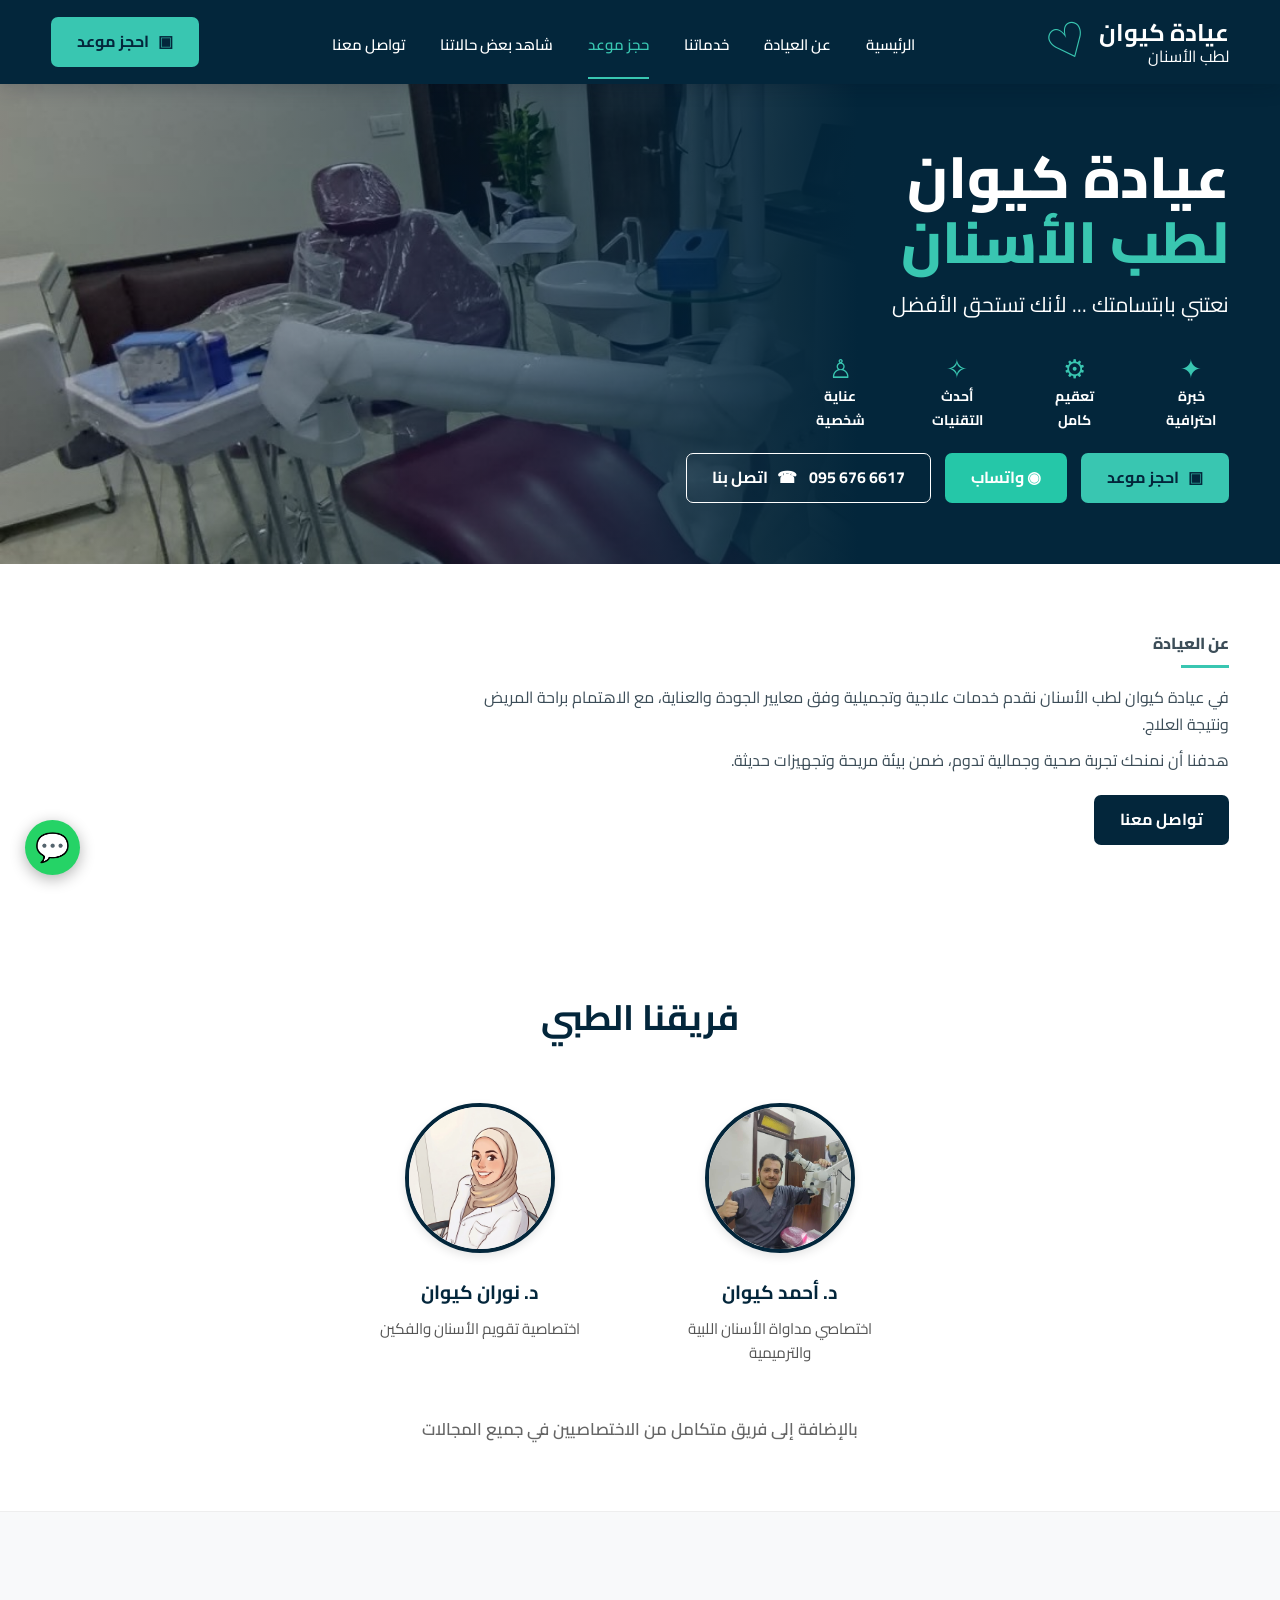
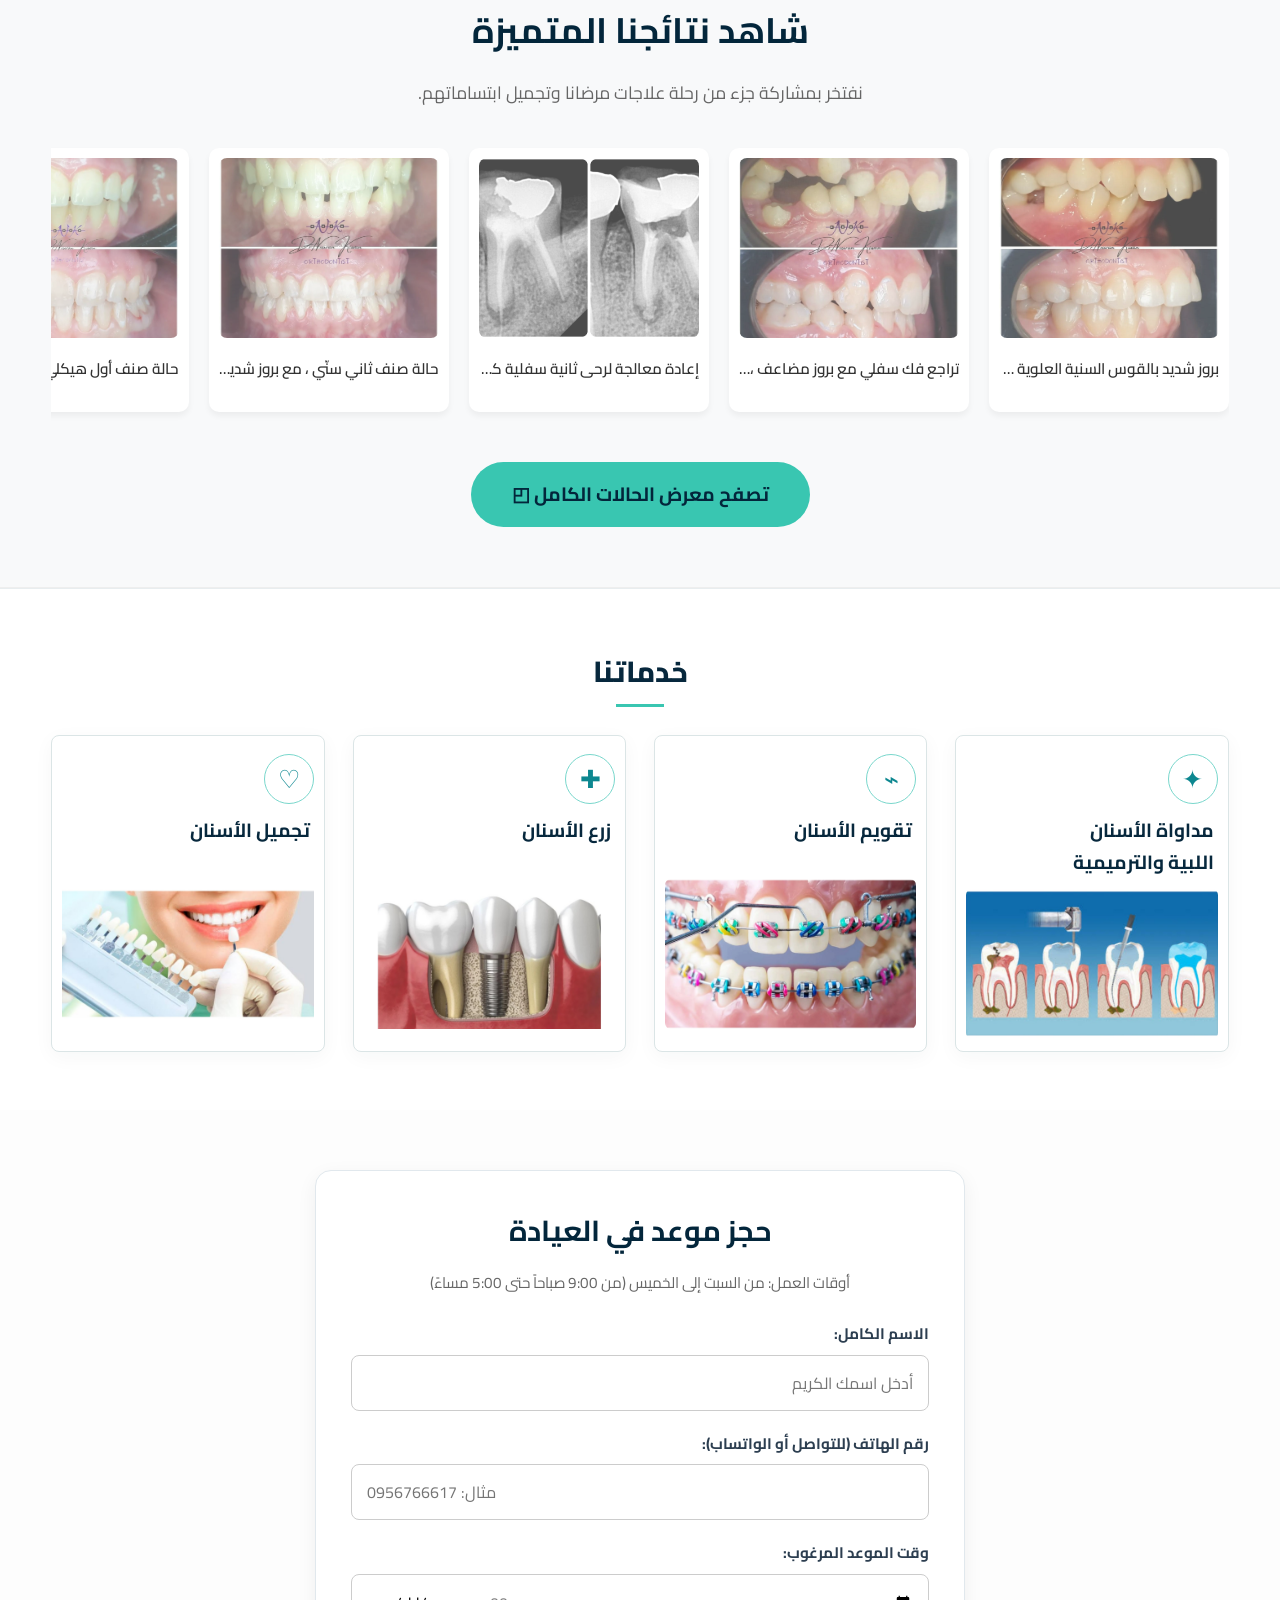
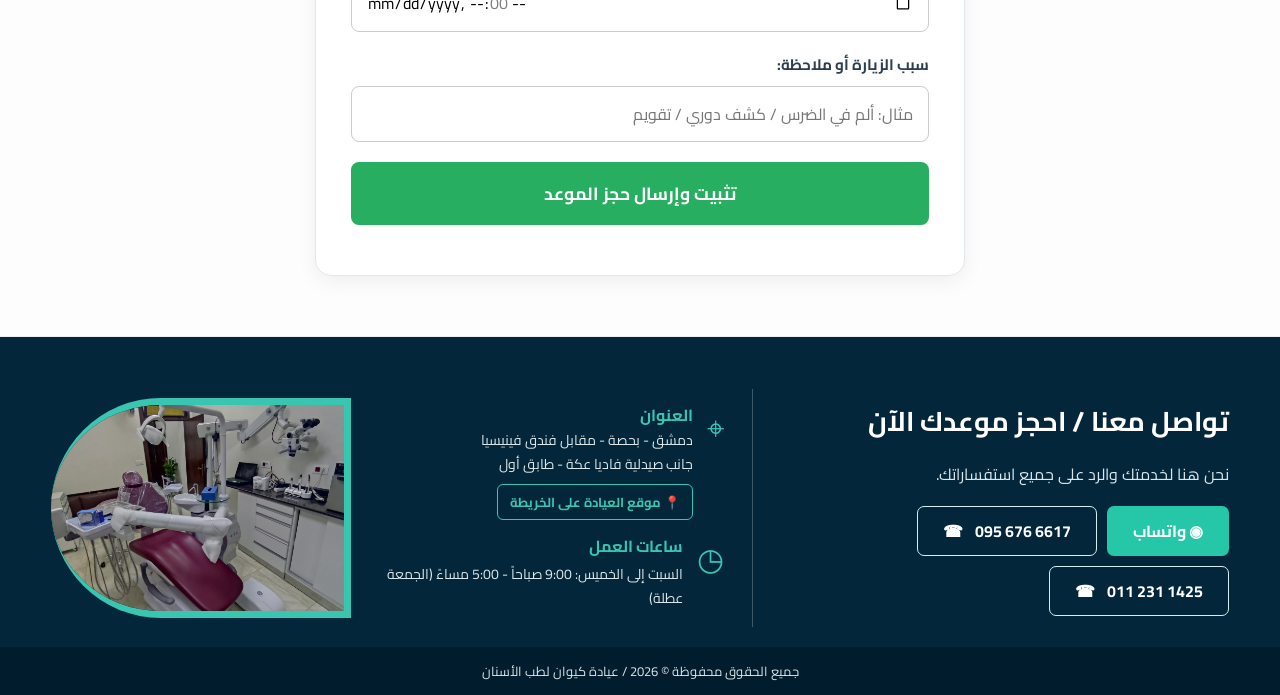
==== index.html @ df6a7ffb "Update index.html" ====
<!doctype html>
<html lang="ar" dir="rtl">
<head>
  <!-- Google tag (gtag.js) -->
  <script async src="https://www.googletagmanager.com/gtag/js?id=G-BDJBF6QRRG"></script>
  <script>
    window.dataLayer = window.dataLayer || [];
    function gtag(){dataLayer.push(arguments);}
    gtag('js', new Date());

    gtag('config', 'G-BDJBF6QRRG');
  </script>

  <meta charset="utf-8">
  <meta name="viewport" content="width=device-width, initial-scale=1">
  <meta name="theme-color" content="#03263b">
  <meta name="description" content="عيادة كيوان لطب الأسنان - دمشق">
  <title>عيادة كيوان لطب الأسنان</title>
  <link rel="preconnect" href="https://fonts.googleapis.com">
  <link rel="preconnect" href="https://fonts.gstatic.com" crossorigin>
  <link href="https://fonts.googleapis.com/css2?family=Cairo:wght@400;500;600;700;800&display=swap" rel="stylesheet">
  <link rel="stylesheet" href="styles.css">
  <style>
    .cases-cta { background: #f8f9fa; padding: 60px 0; text-align: center; border-bottom: 1px solid #eee; }
    .cases-cta h2 { font-size: 2.2rem; margin-bottom: 15px; color: #03263b; }
    .cases-cta p { font-size: 1.1rem; margin-bottom: 20px; color: #666; }
    .cases-slider { display: flex; overflow-x: auto; gap: 20px; padding: 20px 10px; scroll-snap-type: x mandatory; scrollbar-width: thin; }
    .cases-slider::-webkit-scrollbar { height: 8px; }
    .cases-slider::-webkit-scrollbar-thumb { background: #ccc; border-radius: 4px; }
    .case-thumb-card { min-width: 240px; max-width: 240px; scroll-snap-align: start; background: #fff; padding: 10px; border-radius: 10px; box-shadow: 0 4px 6px rgba(0,0,0,0.05); text-align: center; }
    .case-thumb-card img { width: 100%; height: 180px; object-fit: cover; border-radius: 8px; opacity: 0.7; transition: 0.3s; cursor: pointer; }
    .case-thumb-card img:hover { opacity: 1; transform: scale(1.02); }
    .case-thumb-card p { margin-top: 10px; font-size: 0.95rem; color: #333; font-weight: 600; white-space: nowrap; overflow: hidden; text-overflow: ellipsis; }
    .btn-lg { padding: 15px 40px; font-size: 1.2rem; border-radius: 50px; text-decoration: none; display: inline-block; transition: 0.3s; }
    
    /* تنسيق قسم الفريق الطبي */
    .team-section { background: #ffffff; padding: 50px 0; text-align: center; border-bottom: 1px solid #eee; }
    .team-section h3 { font-size: 2.2rem; margin-bottom: 35px; color: #03263b; }
    .team-grid { display: flex; justify-content: center; gap: 40px; flex-wrap: wrap; margin-bottom: 25px; }
    .team-member { max-width: 280px; text-align: center; padding: 20px; }
    .team-member img { width: 150px; height: 150px; border-radius: 50%; object-fit: cover; margin-bottom: 15px; border: 4px solid #03263b; box-shadow: 0 4px 10px rgba(0,0,0,0.1); }
    .team-member h4 { margin: 0 0 8px; color: #03263b; font-size: 1.2rem; }
    .team-member p { margin: 0; color: #555; font-size: 0.95rem; line-height: 1.6; }
    .team-note { color: #666; font-size: 1.05rem; font-weight: 600; margin-top: 30px; }
    
    /* تنسيق قسم حجز المواعيد الآمن */
    .booking-section { background: #fdfdfd; padding: 60px 0; border-bottom: 1px solid #eee; }
    .booking-card { max-width: 650px; margin: 0 auto; background: #ffffff; padding: 35px; border-radius: 16px; box-shadow: 0 6px 20px rgba(0,0,0,0.06); border: 1px solid #e1e8ed; }
    .booking-card h3 { color: #03263b; text-align: center; margin-top: 0; font-size: 1.8rem; margin-bottom: 10px; }
    .booking-card p.subtitle { text-align: center; color: #666; font-size: 0.95rem; margin-bottom: 25px; }
    .form-group { margin-bottom: 20px; }
    .form-group label { display: block; margin-bottom: 8px; font-weight: bold; font-size: 0.95rem; color: #2c3e50; }
    .form-group input { width: 100%; padding: 12px 15px; border-radius: 8px; border: 1px solid #ccc; box-sizing: border-box; font-size: 1rem; outline: none; transition: border-color 0.2s; font-family: inherit; }
    .form-group input:focus { border-color: #27ae60; box-shadow: 0 0 5px rgba(39, 174, 96, 0.2); }
    .booking-btn { width: 100%; background: #27ae60; color: white; border: none; padding: 15px; border-radius: 8px; font-weight: bold; cursor: pointer; font-size: 1.1rem; transition: background 0.2s; font-family: inherit; }
    .booking-btn:hover { background: #219653; }
    #booking-msg { margin-top: 15px; text-align: center; font-size: 1rem; font-weight: bold; }

    /* مودال التكبير في الرئيسية */
    #modal { display: none; position: fixed; top:0; left:0; width: 100%; height: 100%; background: rgba(0,0,0,0.9); z-index: 9999; justify-content: center; align-items: center; }
    #modal img { max-width: 90%; max-height: 80%; border-radius: 5px; }
  </style>

  <!-- البيانات المهيكلة (JSON-LD Schema Markup) الخاصة بالعيادة -->
  <script type="application/ld+json">
  {
    "@context": "https://schema.org",
    "@type": "Dentist",
    "name": "عيادة كيوان لطب الأسنان",
    "image": "https://drkiwan.com/logo.png",
    "@id": "https://drkiwan.com",
    "url": "https://drkiwan.com",
    "telephone": "+963956766617",
    "address": {
      "@type": "PostalAddress",
      "streetAddress": "البحصة - مقابل فندق فينيسيا - جانب صيدلية فاديا عكة - طابق أول",
      "addressLocality": "دمشق",
      "addressRegion": "دمشق",
      "addressCountry": "SY"
    },
    "geo": {
      "@type": "GeoCoordinates",
      "latitude": 33.5138,
      "longitude": 36.2765
    },
    "openingHoursSpecification": {
      "@type": "OpeningHoursSpecification",
      "dayOfWeek": [
        "Saturday",
        "Sunday",
        "Monday",
        "Tuesday",
        "Wednesday",
        "Thursday"
      ],
      "opens": "09:00",
      "closes": "17:00"
    },
    "priceRange": "$$"
  }
  </script>
</head>
<body>

<!-- زر الواتساب العائم -->
<a href="https://wa.me/963956766617" class="float-whatsapp" target="_blank" rel="noopener" aria-label="تواصل عبر واتساب">
  <span>💬</span>
</a>

<header class="site-header">
  <div class="container nav-wrap">
    <a class="brand" href="#home" aria-label="عيادة كيوان لطب الأسنان">
      <span class="brand-text"><strong>عيادة كيوان</strong><small>لطب الأسنان</small></span>
      <span class="tooth-logo" aria-hidden="true">♡</span>
    </a>
    <button class="menu-toggle" aria-label="فتح القائمة" aria-expanded="false">☰</button>
    <nav class="nav">
      <a class="active" href="#home">الرئيسية</a>
      <a href="#about">عن العيادة</a>
      <a href="#services">خدماتنا</a>
      <a href="#booking-section">حجز موعد</a>
      <a href="cases.html">شاهد بعض حالاتنا</a>
      <a href="#contact">تواصل معنا</a>
    </nav>
    <a class="btn btn-primary nav-appointment" href="#booking-section">▣ &nbsp; احجز موعد</a>
  </div>
</header>

<main id="home">
  <section class="hero">
    <div class="hero-photo"></div>
    <div class="hero-overlay"></div>
    <div class="container hero-content">
      <div class="hero-copy">
        <h1>عيادة كيوان<br><span>لطب الأسنان</span></h1>
        <p class="hero-tag">نعتني بابتسامتك ... لأنك تستحق الأفضل</p>
        <div class="features">
          <div><i>✦</i><b>خبرة<br>احترافية</b></div>
          <div><i>⚙</i><b>تعقيم<br>كامل</b></div>
          <div><i>✧</i><b>أحدث<br>التقنيات</b></div>
          <div><i>♙</i><b>عناية<br>شخصية</b></div>
        </div>
        <div class="hero-actions">
          <a class="btn btn-primary" href="#booking-section">▣ &nbsp; احجز موعد</a>
          <a class="btn btn-whatsapp" href="https://wa.me/963956766617" target="_blank" rel="noopener">◉ واتساب</a>
          <a class="btn btn-outline" href="tel:0956766617"><span class="phone-number">095 676 6617</span> &nbsp; ☎ &nbsp; اتصل بنا</a>
        </div>
      </div>
    </div>
  </section>

  <section id="about" class="section about">
    <div class="container about-grid">
      <div class="about-copy about-no-photo">
        <p class="eyebrow">عن العيادة</p>
        <h2>عناية دقيقة، وابتسامة بثقة</h2>
        <p>في عيادة كيوان لطب الأسنان نقدم خدمات علاجية وتجميلية وفق معايير الجودة والعناية، مع الاهتمام براحة المريض ونتيجة العلاج.</p>
        <p>هدفنا أن نمنحك تجربة صحية وجمالية تدوم، ضمن بيئة مريحة وتجهيزات حديثة.</p>
        <a class="btn btn-dark" href="#contact">تواصل معنا</a>
      </div>
    </div>
  </section>

  <!-- قسم الفريق الطبي -->
  <section class="team-section">
    <div class="container">
      <h3>فريقنا الطبي</h3>
      
      <div class="team-grid">
        <!-- الطبيب الأول -->
        <div class="team-member">
          <img src="assets/ahmad.jpg" alt="د. أحمد كيوان">
          <h4>د. أحمد كيوان</h4>
          <p>اختصاصي مداواة الأسنان اللبية والترميمية</p>
        </div>

        <!-- الطبيب الثاني -->
        <div class="team-member">
          <img src="assets/nouran.jpg" alt="د. نوران كيوان">
          <h4>د. نوران كيوان</h4>
          <p>اختصاصية تقويم الأسنان والفكين</p>
        </div>
      </div>

      <!-- النص الإضافي -->
      <p class="team-note">
        بالإضافة إلى فريق متكامل من الاختصاصيين في جميع المجالات
      </p>
    </div>
  </section>

  <!-- معرض الحالات المصغر (السلايدر الأفقي المتحرك) -->
  <section class="cases-cta">
    <div class="container">
      <h2>شاهد نتائجنا المتميزة</h2>
      <p>نفتخر بمشاركة جزء من رحلة علاجات مرضانا وتجميل ابتساماتهم.</p>
      
      <div id="index-cases-slider" class="cases-slider">
        <p style="width: 100%; text-align: center; color: #888;">جاري تحميل الحالات...</p>
      </div>

      <div style="margin-top: 30px;">
        <a class="btn btn-primary btn-lg" href="cases.html">تصفح معرض الحالات الكامل ◰</a>
      </div>
    </div>
  </section>

  <section id="services" class="section services">
    <div class="container">
      <div class="section-title"><h2>خدماتنا</h2><span></span></div>
      <div class="service-grid">
        <article class="service-card"><div class="service-icon">✦</div><h3>مداواة الأسنان<br>اللبية والترميمية</h3><img src="assets/service-4.jpg" alt=""></article>
        <article class="service-card"><div class="service-icon">⌁</div><h3>تقويم الأسنان</h3><img src="assets/service-3.jpg" alt=""></article>
        <article class="service-card"><div class="service-icon">✚</div><h3>زرع الأسنان</h3><img src="assets/service-2.jpg" alt=""></article>
        <article class="service-card"><div class="service-icon">♡</div><h3>تجميل الأسنان</h3><img src="assets/service-1.jpg" alt=""></article>
      </div>
    </div>
  </section>

  <!-- قسم حجز الموعد المباشر -->
  <section id="booking-section" class="booking-section">
    <div class="container">
      <div class="booking-card">
        <h3>حجز موعد في العيادة</h3>
        <p class="subtitle">أوقات العمل: من السبت إلى الخميس (من 9:00 صباحاً حتى 5:00 مساءً)</p>
        
        <div class="form-group">
          <label>الاسم الكامل:</label>
          <input type="text" id="visitorName" placeholder="أدخل اسمك الكريم">
        </div>
        
        <div class="form-group">
          <label>رقم الهاتف (للتواصل أو الواتساب):</label>
          <input type="tel" id="visitorPhone" placeholder="مثال: 0956766617">
        </div>

        <div class="form-group">
          <label>وقت الموعد المرغوب:</label>
          <input type="datetime-local" id="visitorTime" step="3600">
        </div>
        
        <div class="form-group">
          <label>سبب الزيارة أو ملاحظة:</label>
          <input type="text" id="visitorNote" placeholder="مثال: ألم في الضرس / كشف دوري / تقويم">
        </div>
        
        <button class="booking-btn" onclick="sendBookingRequest()">تثبيت وإرسال حجز الموعد</button>
        <div id="booking-msg"></div>
      </div>
    </div>
  </section>

  <section id="contact" class="contact">
    <div class="container contact-grid">
      <div class="contact-cta">
        <h2>تواصل معنا / احجز موعدك الآن</h2>
        <p>نحن هنا لخدمتك والرد على جميع استفساراتك.</p>
        <div class="contact-buttons">
          <a class="btn btn-whatsapp" href="https://wa.me/963956766617" target="_blank" rel="noopener">◉ واتساب</a>
          <a class="btn btn-outline-light" href="tel:0956766617"><span class="phone-number">095 676 6617</span> &nbsp; ☎</a>
          <a class="btn btn-outline-light" href="tel:0112311425"><span class="phone-number">011 231 1425</span> &nbsp; ☎</a>
        </div>
      </div>
      <div class="contact-info">
        <div class="info-row"><span class="info-icon">⌖</span><div><strong>العنوان</strong><a class="location-link" href="https://maps.app.goo.gl/LBmP9zxNT2rYELF67" target="_blank" rel="noopener"><span>دمشق - بحصة - مقابل فندق فينيسيا<br>جانب صيدلية فاديا عكة - طابق أول</span><b>📍 موقع العيادة على الخريطة</b></a></div></div>
        <div class="info-row"><span class="info-icon">◷</span><div><strong>ساعات العمل</strong><p>السبت إلى الخميس: 9:00 صباحاً - 5:00 مساءً (الجمعة عطلة)</p></div></div>
      </div>
      <div class="contact-photo"><img src="assets/clinic-room.jpg" alt="غرفة العلاج في عيادة كيوان"></div>
    </div>
  </section>
</main>

<!-- نافذة التكبير المصغرة -->
<div id="modal" onclick="this.style.display='none'">
  <span class="share-icon" onclick="event.stopPropagation(); if(navigator.share){navigator.share({title: 'حالة علاجية - عيادة كيوان', url: window.location.href}).catch(()=>{});}else{alert('ميزة المشاركة غير مدعومة في متصفحك');}">🔗 مشاركة</span>
  <img id="modal-img">
</div>

<footer>جميع الحقوق محفوظة © 2026 / عيادة كيوان لطب الأسنان</footer>

<script src="script.js?v=20260813"></script>
<script>
  // كود جلب الحالات لمعرض الصفحة الرئيسية
  fetch('assets/cases/cases-list.txt?t=' + new Date().getTime())
    .then(res => res.text())
    .then(data => {
      const slider = document.getElementById('index-cases-slider');
      let lines = data.split('\n').filter(l => l.trim());
      
      if(lines.length === 0) {
        slider.innerHTML = '<p style="width: 100%; text-align: center; color: #888;">لا توجد حالات مضافة حالياً.</p>';
        return;
      }
      
      lines.reverse();

      slider.innerHTML = '';
      lines.forEach(line => {
        const parts = line.split('|');
        if(parts.length >= 1) {
          const file = parts[0].trim();
          const cat = parts[1] ? parts[1].trim() : '';
          const title = parts[2] ? parts[2].trim() : (cat ? cat : 'حالة طبية');
          
          slider.innerHTML += `
            <div class="case-thumb-card">
              <img src="assets/cases/${file}" alt="${title}" onclick="document.getElementById('modal-img').src=this.src; document.getElementById('modal').style.display='flex'">
              <p>${title}</p>
            </div>`;
        }
      });
    })
    .catch(err => {
      console.error(err);
      document.getElementById('index-cases-slider').innerHTML = '<p style="width: 100%; text-align: center; color: #e74c3c;">تعذر تحميل الحالات.</p>';
    });

  // كود إرسال الحجز الآمن (مع الرابط الجديد)
  async function sendBookingRequest() {
      const name = document.getElementById('visitorName').value.trim();
      const phone = document.getElementById('visitorPhone').value.trim();
      const timeInput = document.getElementById('visitorTime').value;
      const msgDiv = document.getElementById('booking-msg');
      
      const scriptUrl = "https://script.google.com/macros/s/AKfycbyrDBdSoN4XzQ3MQqZhtClOjrU7dBtK5R6W5i223kFr6cA-jbkO2DVIG_F_OzQ9UjCu/exec"; 

      if(!name || !phone || !timeInput) {
          msgDiv.style.color = "red";
          msgDiv.innerText = "الرجاء تعبئة كافة الحقول.";
          return;
      }

      const selectedDate = new Date(timeInput);
      const day = selectedDate.getDay(); 
      const hour = selectedDate.getHours();

      // منع يوم الجمعة (الجمعة هو 5)
      if (day === 5) {
          msgDiv.style.color = "red";
          msgDiv.innerText = "عذراً، العيادة مغلقة يوم الجمعة.";
          return;
      }

      // التحقق من ساعات الدوام (من 9 صباحاً حتى 5 مساءً)
      if (hour < 9 || hour >= 17) {
          msgDiv.style.color = "red";
          msgDiv.innerText = "عذراً، أوقات العمل من 9 صباحاً حتى 5 مساءً.";
          return;
      }

      msgDiv.style.color = "#333";
      msgDiv.innerText = "جاري التحقق من التوفر...";

      try {
          const response = await fetch(scriptUrl);
          const bookedTimes = await response.json();

          if (bookedTimes.includes(timeInput)) {
              msgDiv.style.color = "red";
              msgDiv.innerText = "عذراً، هذا الموعد محجوز مسبقاً.";
              return;
          }

          msgDiv.innerText = "جاري إرسال الطلب...";
          await fetch(scriptUrl, {
              method: 'POST',
              mode: 'no-cors',
              headers: { 'Content-Type': 'application/json' },
              body: JSON.stringify({ 
                  name, phone, time: timeInput, 
                  note: document.getElementById('visitorNote').value 
              })
          });

          msgDiv.style.color = "green";
          msgDiv.innerText = "تم حجز موعدك بنجاح!";
          document.getElementById('visitorName').value = "";
          document.getElementById('visitorPhone').value = "";
          document.getElementById('visitorTime').value = "";
          document.getElementById('visitorNote').value = "";

      } catch(err) {
          msgDiv.style.color = "red";
          msgDiv.innerText = "حدث خطأ، يرجى المحاولة لاحقاً.";
      }
  }
</script>
</body>
</html>
---- styles.css ----
*{box-sizing:border-box}html{scroll-behavior:smooth}body{margin:0;font-family:"Cairo",sans-serif;color:#07283d;background:#fff;line-height:1.7}.container{width:min(1180px,92%);margin:auto}.site-header{height:84px;background:#03263b;color:#fff;position:sticky;top:0;z-index:20;box-shadow:0 4px 18px #00131f33}.nav-wrap{height:84px;display:flex;align-items:center;gap:34px}.brand{margin-right:0;display:flex;align-items:center;gap:10px;color:#fff;text-decoration:none}.brand-text{display:flex;flex-direction:column;line-height:1.15}.brand-text strong{font-size:24px}.brand-text small{font-size:16px}.tooth-logo{font-size:47px;line-height:1;color:#39c6b1;transform:rotate(-25deg);display:inline-block}.nav{display:flex;align-items:center;gap:35px;margin:auto}.nav a{color:#fff;text-decoration:none;font-size:15px;font-weight:600;padding:27px 0 20px;border-bottom:2px solid transparent}.nav a:hover,.nav a.active{color:#39c6b1;border-color:#39c6b1}.btn{display:inline-flex;align-items:center;justify-content:center;gap:6px;min-height:50px;padding:10px 25px;border-radius:7px;text-decoration:none;font-weight:700;border:1px solid transparent;transition:.2s;cursor:pointer}.btn-primary{background:#39c6b1;color:#03263b}.btn-primary:hover,.btn-whatsapp:hover{transform:translateY(-2px);filter:brightness(1.05)}.btn-whatsapp{background:#25c7a8;color:#fff}.btn-outline{border-color:#fff;color:#fff;background:transparent}.btn-outline:hover{background:#fff;color:#03263b}.btn-dark{background:#03263b;color:#fff}.btn-outline-light{border-color:#d7eef0;color:#fff;background:transparent}.menu-toggle{display:none;background:none;border:0;color:#fff;font-size:27px}.hero{height:480px;position:relative;overflow:hidden;background:#03263b}.hero-photo{position:absolute;inset:0;background-image:url("assets/clinic-room.jpg");background-size:cover;background-position:left center;filter:saturate(.9)}.hero-overlay{position:absolute;inset:0;background:linear-gradient(90deg,rgba(3,38,59,.12) 0%,rgba(3,38,59,.55) 42%,#03263b 67%,#03263b 100%)}.hero-content{height:100%;position:relative;display:flex;align-items:center;justify-content:flex-start}.hero-copy{width:58%;margin-right:0;text-align:right;color:#fff}.hero-copy h1{font-size:58px;line-height:1.12;margin:0 0 12px;font-weight:800}.hero-copy h1 span{color:#39c6b1}.hero-tag{font-size:21px;margin:0 0 24px}.features{display:flex;justify-content:flex-start;gap:42px;margin:10px 0 20px}.features div{display:flex;flex-direction:column;align-items:center;min-width:75px;text-align:center}.features i{font-style:normal;color:#39c6b1;font-size:26px;height:38px}.features b{font-size:14px}.hero-actions{display:flex;gap:14px;justify-content:flex-start}.section{padding:58px 0}.about{background:#fff}.about-grid{display:grid;grid-template-columns:1fr;gap:70px;align-items:center}.about-no-photo{max-width:760px}.phone-number{direction:ltr;unicode-bidi:isolate;display:inline-block;white-space:nowrap}.about-photo img{width:100%;height:270px;object-fit:cover;border-radius:8px;display:block}.about-copy{text-align:right}.eyebrow{font-size:28px;font-weight:800;margin:0 0 10px;position:relative;display:inline-block}.eyebrow:after,.section-title span{content:"";display:block;width:48px;height:3px;background:#39c6b1;margin-top:8px}.about-copy h2{display:none}.about-copy p{font-size:16px;color:#3c4d58;margin:8px 0}.about-copy .btn{margin-top:13px}.services{border-top:1px solid #e8edef}.section-title{text-align:center;margin-bottom:28px}.section-title h2{font-size:29px;margin:0;font-weight:800}.section-title span{margin:8px auto 0}.service-grid{display:grid;grid-template-columns:repeat(4,1fr);gap:28px}.service-card{border:1px solid #dbe5e6;border-radius:8px;padding:18px 10px 12px;text-align:right;background:#fff;box-shadow:0 5px 20px #05283d0a}.service-icon{width:50px;height:50px;border:1px solid #79d7cc;color:#0d8790;border-radius:50%;display:flex;align-items:center;justify-content:center;font-size:25px;margin-bottom:10px}.service-card h3{font-size:19px;min-height:55px;margin:0 4px 10px}.service-card img{width:100%;height:150px;object-fit:cover;border-radius:6px;display:block;aspect-ratio:3/2}.cases{background:#f2fbfa}.cases-grid{display:grid;grid-template-columns:repeat(4,1fr);gap:28px}.case-card{background:#fff;border:1px solid #dce7e7;border-radius:8px;overflow:hidden;box-shadow:0 4px 15px #05283d08}.case-images{display:grid;grid-template-columns:1fr 1fr;gap:6px;padding:8px 8px 0}.case-photo{position:relative;height:125px;overflow:hidden;border-radius:6px;background:#f5fbfa}.case-photo img{width:100%;height:100%;object-fit:cover;display:block}.case-photo span{position:absolute;z-index:1;top:7px;right:7px;background:rgba(3,38,59,.78);color:#fff;padding:3px 8px;border-radius:5px;font-size:11px;font-weight:700}.case-specialty{display:block;color:#159b91;font-size:11px;font-weight:700;margin-bottom:4px}.case-image{height:165px;background:#f5fbfa;display:flex;align-items:center;justify-content:center;padding:8px}.case-image img{width:100%;height:100%;object-fit:cover;border-radius:6px}.case-body{text-align:center;padding:12px}.case-body h3{font-size:16px;margin:0 0 3px}.case-body p{font-size:13px;margin:0 0 9px;color:#50616a}.case-body a{border:1px solid #8a9aa0;color:#183b4b;text-decoration:none;padding:6px 22px;border-radius:6px;font-size:13px;display:inline-block}.cases-note{text-align:center;color:#64757c;font-size:13px;margin:25px 0 0}.contact{background:#03263b;color:#fff;padding:52px 0 20px;overflow:hidden}.contact-grid{display:grid;grid-template-columns:1.2fr 1fr 300px;gap:28px;align-items:center}.contact h2{font-size:27px;margin:0 0 12px}.contact p{color:#dbe8eb}.contact-buttons{display:flex;gap:10px;flex-wrap:wrap;margin-top:18px}.contact-info{border-right:1px solid #3b5968;padding-right:28px}.info-row{display:flex;gap:14px;margin:13px 0}.info-icon{font-size:31px;color:#39c6b1}.info-row strong{color:#39c6b1}.info-row p{margin:3px 0;font-size:14px}.location-link{display:flex;flex-direction:column;gap:7px;color:#dbe8eb;text-decoration:none}.location-link span{font-size:14px}.location-link b{display:inline-flex;width:max-content;max-width:100%;padding:6px 12px;border:1px solid #39c6b1;border-radius:6px;color:#39c6b1;font-size:13px;font-weight:700}.location-link:hover b{background:#39c6b1;color:#03263b}.contact-photo{height:220px;overflow:hidden;border-radius:120px 0 0 120px;border:7px solid #39c6b1;border-left:0}.contact-photo img{width:100%;height:100%;object-fit:cover}footer{background:#011c2d;color:#d9e6e9;text-align:center;padding:13px;font-size:13px}.nav-appointment{margin-left:0;white-space:nowrap}.nav-wrap{direction:rtl}.hero-content{direction:rtl}@media(max-width:900px){.site-header,.nav-wrap{height:70px}.nav-wrap{gap:12px}.brand-text strong{font-size:20px}.brand-text small{font-size:13px}.tooth-logo{font-size:38px}.menu-toggle{display:block;margin-right:auto}.nav{display:none;position:absolute;top:70px;right:0;left:0;background:#03263b;flex-direction:column;gap:0;padding:8px 5%;border-top:1px solid #254657}.nav.open{display:flex}.nav a{width:100%;padding:10px 0;border-bottom:1px solid #1d4354}.nav-appointment{display:none}.hero{height:640px}.hero-overlay{background:linear-gradient(180deg,rgba(3,38,59,.28),#03263beF 67%)}.hero-photo{background-position:35% center}.hero-content{align-items:flex-end;padding-bottom:45px}.hero-copy{width:100%;text-align:center}.hero-copy h1{font-size:43px}.hero-tag{font-size:17px}.features{justify-content:center;gap:20px}.hero-actions{justify-content:center;flex-wrap:wrap}.about-grid{grid-template-columns:1fr;gap:25px}.about-copy{text-align:center}.eyebrow{font-size:26px}.about-copy .eyebrow:after{margin:7px auto}.service-grid,.cases-grid{grid-template-columns:repeat(2,1fr);gap:14px}.service-card h3{font-size:16px}.contact-grid{grid-template-columns:1fr}.contact-info{border-right:0;border-top:1px solid #3b5968;padding:18px 0 0}.contact-photo{height:210px;border-radius:20px;border:4px solid #39c6b1}.contact-cta{text-align:center}.contact-buttons{justify-content:center}}@media(max-width:560px){.case-photo{height:135px}.container{width:90%}.hero{height:620px}.hero-copy h1{font-size:38px}.features{gap:7px}.features div{min-width:68px}.features b{font-size:12px}.features i{font-size:21px}.hero-actions .btn{min-width:145px;padding:9px 14px}.section{padding:45px 0}.service-grid,.cases-grid{grid-template-columns:1fr}.service-card img{height:150px}.cases-grid .case-card{max-width:360px;margin:auto;width:100%}.contact h2{font-size:23px}.contact-buttons .btn{width:100%}}

.case-text-only .case-body{min-height:150px;display:flex;flex-direction:column;align-items:center;justify-content:center}.case-text-only .case-body h3{margin-bottom:4px}.case-text-only .case-body a{margin-top:4px}

/* الإضافات الجديدة الآمنة (زر واتساب عائم، أيقونة مشاركة، وتنسيق الخريطة) */
.float-whatsapp {
  position: fixed;
  bottom: 25px;
  left: 25px;
  background: #25d366;
  color: #fff;
  width: 55px;
  height: 55px;
  border-radius: 50%;
  display: flex;
  align-items: center;
  justify-content: center;
  font-size: 28px;
  box-shadow: 0 4px 15px rgba(0,0,0,0.3);
  z-index: 999;
  text-decoration: none;
  transition: transform 0.3s ease;
}
.float-whatsapp:hover {
  transform: scale(1.1);
}
.share-icon {
  position: absolute;
  top: 20px;
  right: 20px;
  color: white;
  cursor: pointer;
  font-size: 22px;
  background: rgba(0,0,0,0.6);
  padding: 10px 14px;
  border-radius: 50px;
  z-index: 10000;
  display: flex;
  align-items: center;
  gap: 6px;
}
.map-container {
  width: 100%;
  height: 350px;
  border-radius: 10px;
  overflow: hidden;
  box-shadow: 0 4px 15px rgba(0,0,0,0.08);
  margin-top: 20px;
}
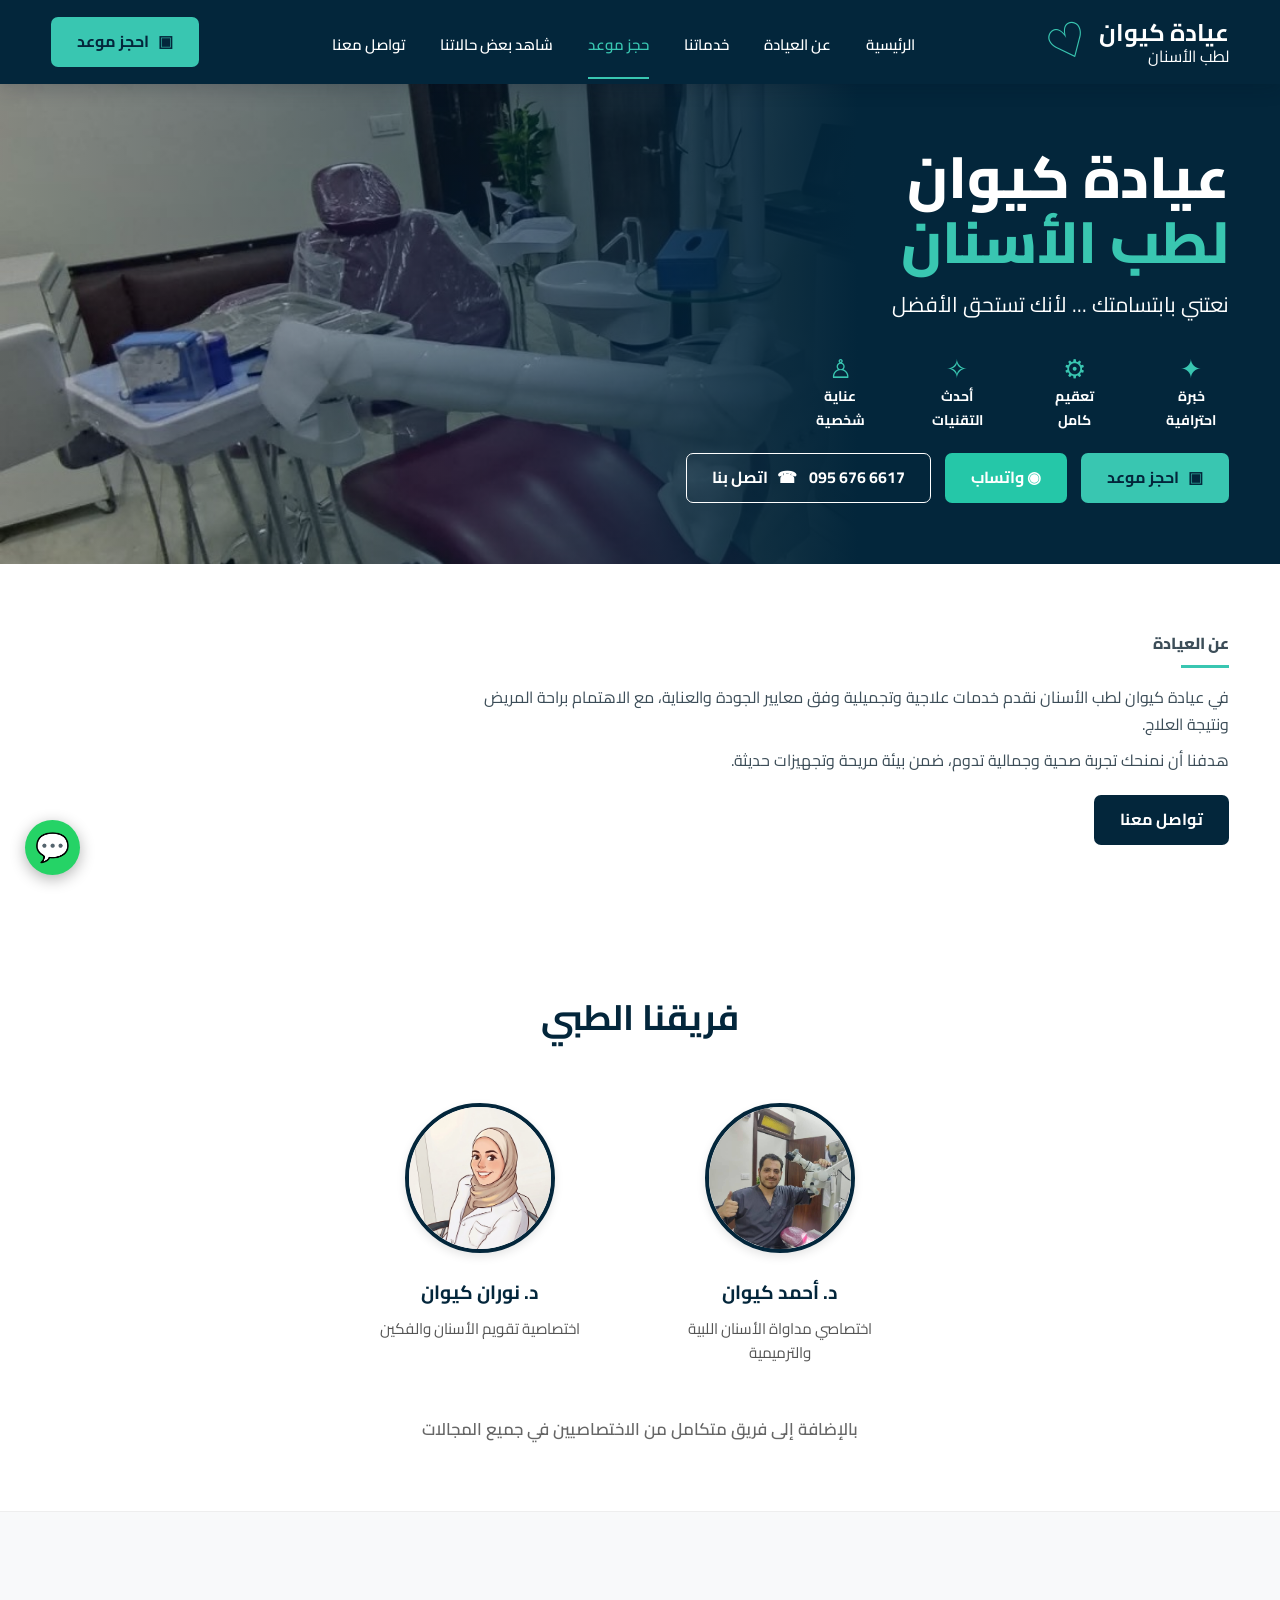
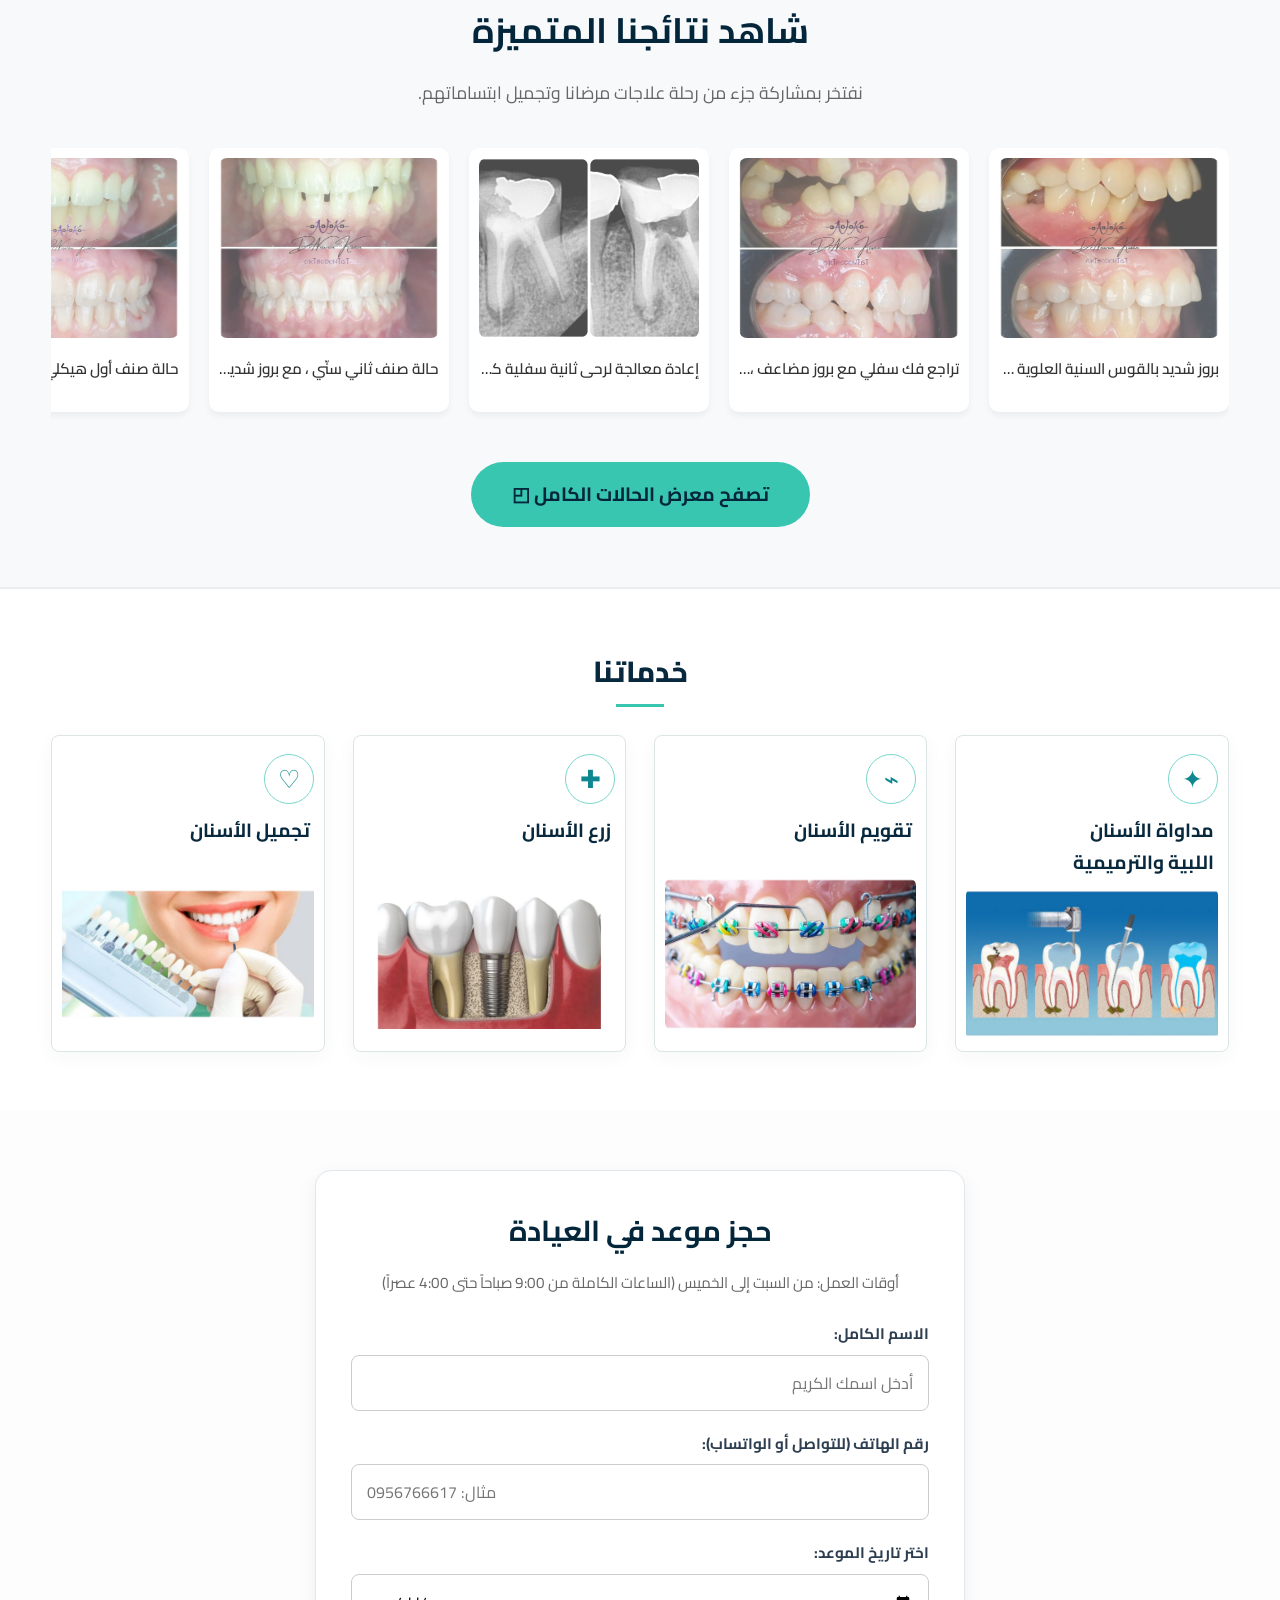
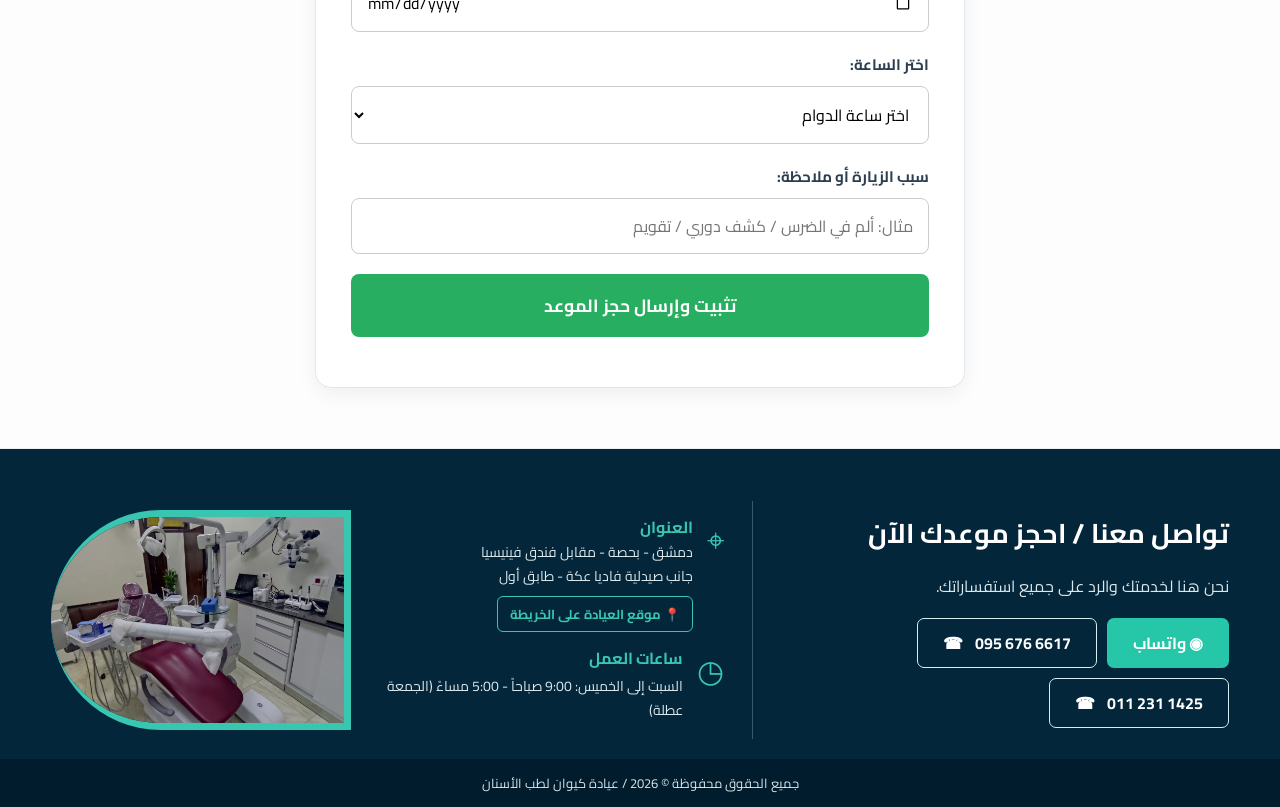
==== commit 6c9b17fa: "Update index.html" ====
--- a/index.html
+++ b/index.html
@@ -50,8 +50,8 @@
     .booking-card p.subtitle { text-align: center; color: #666; font-size: 0.95rem; margin-bottom: 25px; }
     .form-group { margin-bottom: 20px; }
     .form-group label { display: block; margin-bottom: 8px; font-weight: bold; font-size: 0.95rem; color: #2c3e50; }
-    .form-group input { width: 100%; padding: 12px 15px; border-radius: 8px; border: 1px solid #ccc; box-sizing: border-box; font-size: 1rem; outline: none; transition: border-color 0.2s; font-family: inherit; }
-    .form-group input:focus { border-color: #27ae60; box-shadow: 0 0 5px rgba(39, 174, 96, 0.2); }
+    .form-group input, .form-group select { width: 100%; padding: 12px 15px; border-radius: 8px; border: 1px solid #ccc; box-sizing: border-box; font-size: 1rem; outline: none; transition: border-color 0.2s; font-family: inherit; background: #fff; }
+    .form-group input:focus, .form-group select:focus { border-color: #27ae60; box-shadow: 0 0 5px rgba(39, 174, 96, 0.2); }
     .booking-btn { width: 100%; background: #27ae60; color: white; border: none; padding: 15px; border-radius: 8px; font-weight: bold; cursor: pointer; font-size: 1.1rem; transition: background 0.2s; font-family: inherit; }
     .booking-btn:hover { background: #219653; }
     #booking-msg { margin-top: 15px; text-align: center; font-size: 1rem; font-weight: bold; }
@@ -222,7 +222,7 @@
     <div class="container">
       <div class="booking-card">
         <h3>حجز موعد في العيادة</h3>
-        <p class="subtitle">أوقات العمل: من السبت إلى الخميس (من 9:00 صباحاً حتى 5:00 مساءً)</p>
+        <p class="subtitle">أوقات العمل: من السبت إلى الخميس (الساعات الكاملة من 9:00 صباحاً حتى 4:00 عصراً)</p>
         
         <div class="form-group">
           <label>الاسم الكامل:</label>
@@ -235,8 +235,23 @@
         </div>
 
         <div class="form-group">
-          <label>وقت الموعد المرغوب:</label>
-          <input type="datetime-local" id="visitorTime" step="3600">
+          <label>اختر تاريخ الموعد:</label>
+          <input type="date" id="visitorDate">
+        </div>
+
+        <div class="form-group">
+          <label>اختر الساعة:</label>
+          <select id="visitorHour">
+            <option value="">اختر ساعة الدوام</option>
+            <option value="09">09:00 صباحاً</option>
+            <option value="10">10:00 صباحاً</option>
+            <option value="11">11:00 صباحاً</option>
+            <option value="12">12:00 ظهراً</option>
+            <option value="13">01:00 ظهراً</option>
+            <option value="14">02:00 عصراً</option>
+            <option value="15">03:00 عصراً</option>
+            <option value="16">04:00 عصراً</option>
+          </select>
         </div>
         
         <div class="form-group">
@@ -315,36 +330,32 @@
       document.getElementById('index-cases-slider').innerHTML = '<p style="width: 100%; text-align: center; color: #e74c3c;">تعذر تحميل الحالات.</p>';
     });
 
-  // كود إرسال الحجز الآمن (مع الرابط الجديد)
+  // كود إرسال الحجز بالساعات الكاملة
   async function sendBookingRequest() {
       const name = document.getElementById('visitorName').value.trim();
       const phone = document.getElementById('visitorPhone').value.trim();
-      const timeInput = document.getElementById('visitorTime').value;
+      const dateInput = document.getElementById('visitorDate').value;
+      const hourInput = document.getElementById('visitorHour').value;
       const msgDiv = document.getElementById('booking-msg');
       
-      const scriptUrl = "https://script.google.com/macros/s/AKfycbyrDBdSoN4XzQ3MQqZhtClOjrU7dBtK5R6W5i223kFr6cA-jbkO2DVIG_F_OzQ9UjCu/exec"; 
-
-      if(!name || !phone || !timeInput) {
+      const scriptUrl = "https://script.google.com/macros/s/AKfycbwnNMaIkBsfHKml7SG6uJw1PWw7NNGS_8_NPV9Vmgesk1Je9gUUVAdpwmQhZdrgrgG5/exec"; 
+
+      if(!name || !phone || !dateInput || !hourInput) {
           msgDiv.style.color = "red";
-          msgDiv.innerText = "الرجاء تعبئة كافة الحقول.";
+          msgDiv.innerText = "الرجاء تعبئة كافة الحقول واختيار التاريخ والساعة.";
           return;
       }
 
-      const selectedDate = new Date(timeInput);
+      // تجميع الصيغة بالشكل: YYYY-MM-DD HH:00 للتخزين والمقارنة الدقيقة
+      const timeInput = dateInput + " " + hourInput + ":00";
+
+      const selectedDate = new Date(dateInput);
       const day = selectedDate.getDay(); 
-      const hour = selectedDate.getHours();
 
       // منع يوم الجمعة (الجمعة هو 5)
       if (day === 5) {
           msgDiv.style.color = "red";
           msgDiv.innerText = "عذراً، العيادة مغلقة يوم الجمعة.";
-          return;
-      }
-
-      // التحقق من ساعات الدوام (من 9 صباحاً حتى 5 مساءً)
-      if (hour < 9 || hour >= 17) {
-          msgDiv.style.color = "red";
-          msgDiv.innerText = "عذراً، أوقات العمل من 9 صباحاً حتى 5 مساءً.";
           return;
       }
 
@@ -376,7 +387,8 @@
           msgDiv.innerText = "تم حجز موعدك بنجاح!";
           document.getElementById('visitorName').value = "";
           document.getElementById('visitorPhone').value = "";
-          document.getElementById('visitorTime').value = "";
+          document.getElementById('visitorDate').value = "";
+          document.getElementById('visitorHour').value = "";
           document.getElementById('visitorNote').value = "";
 
       } catch(err) {
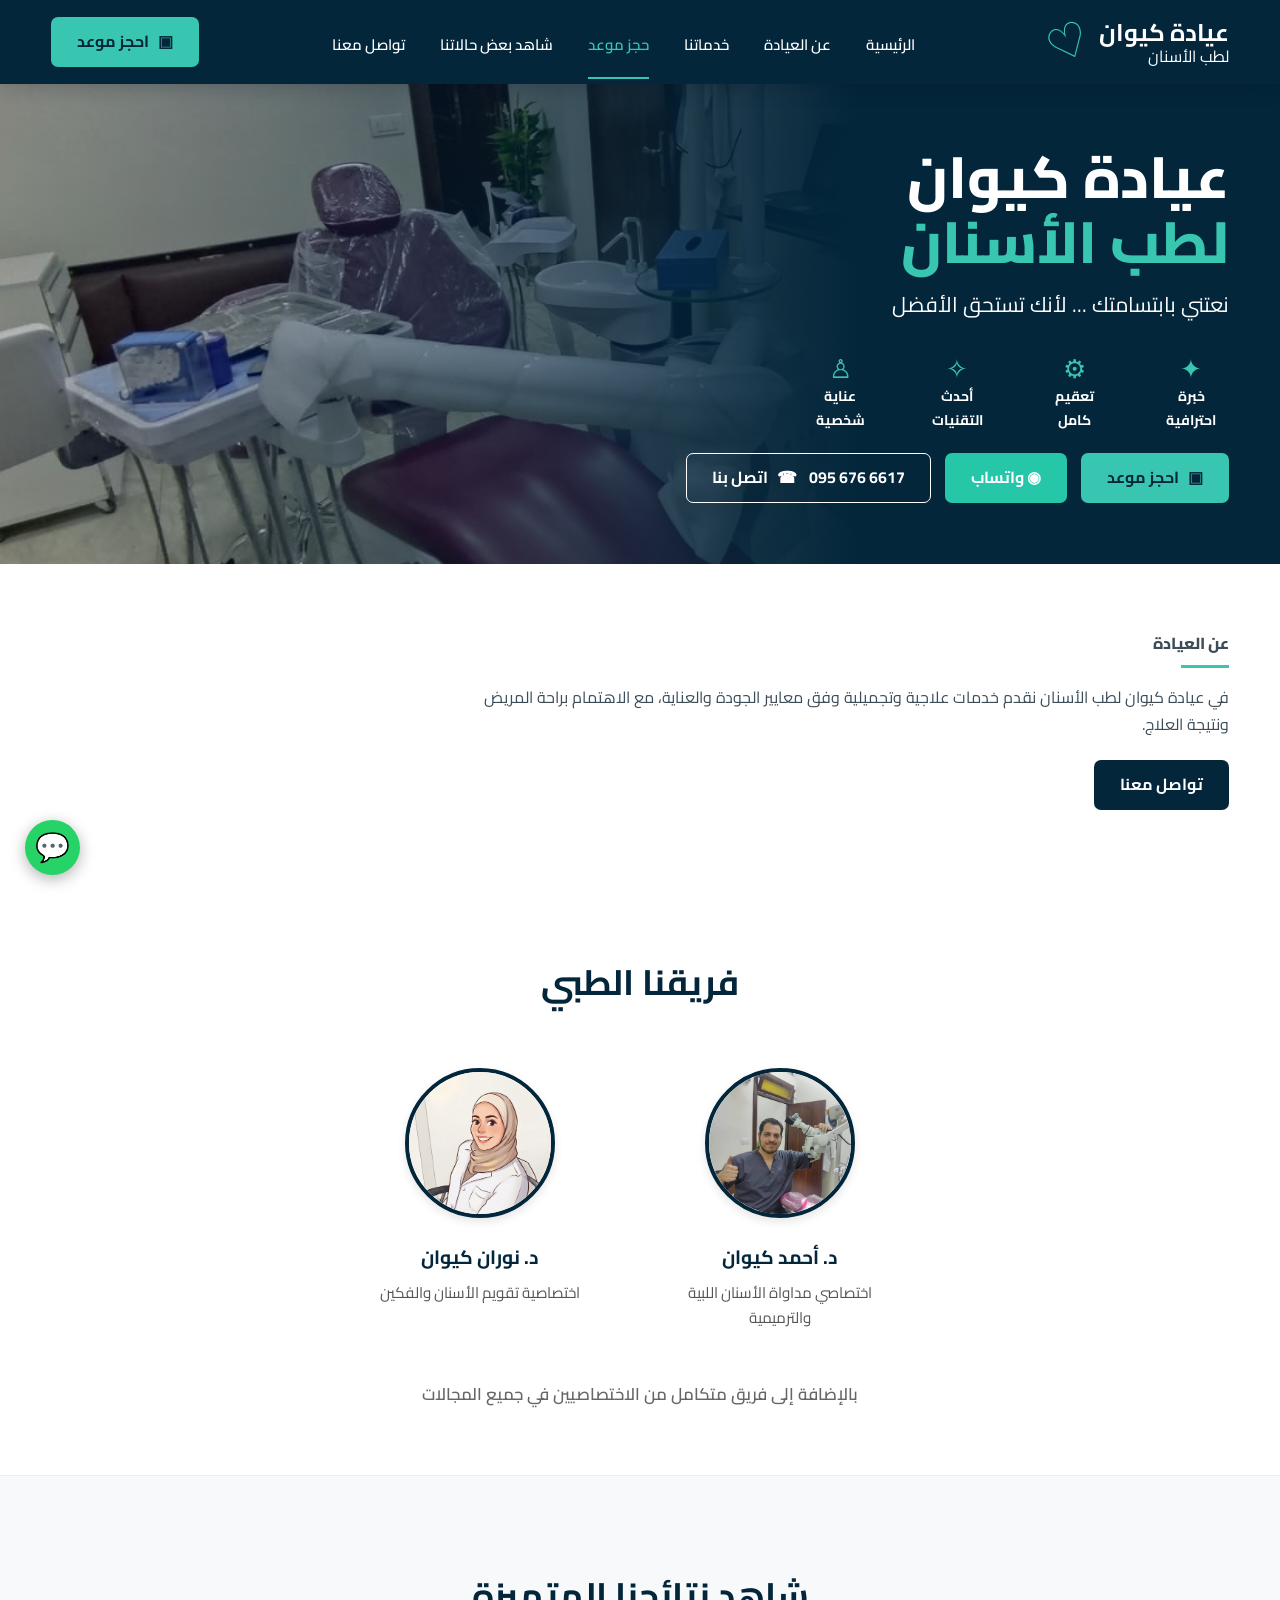
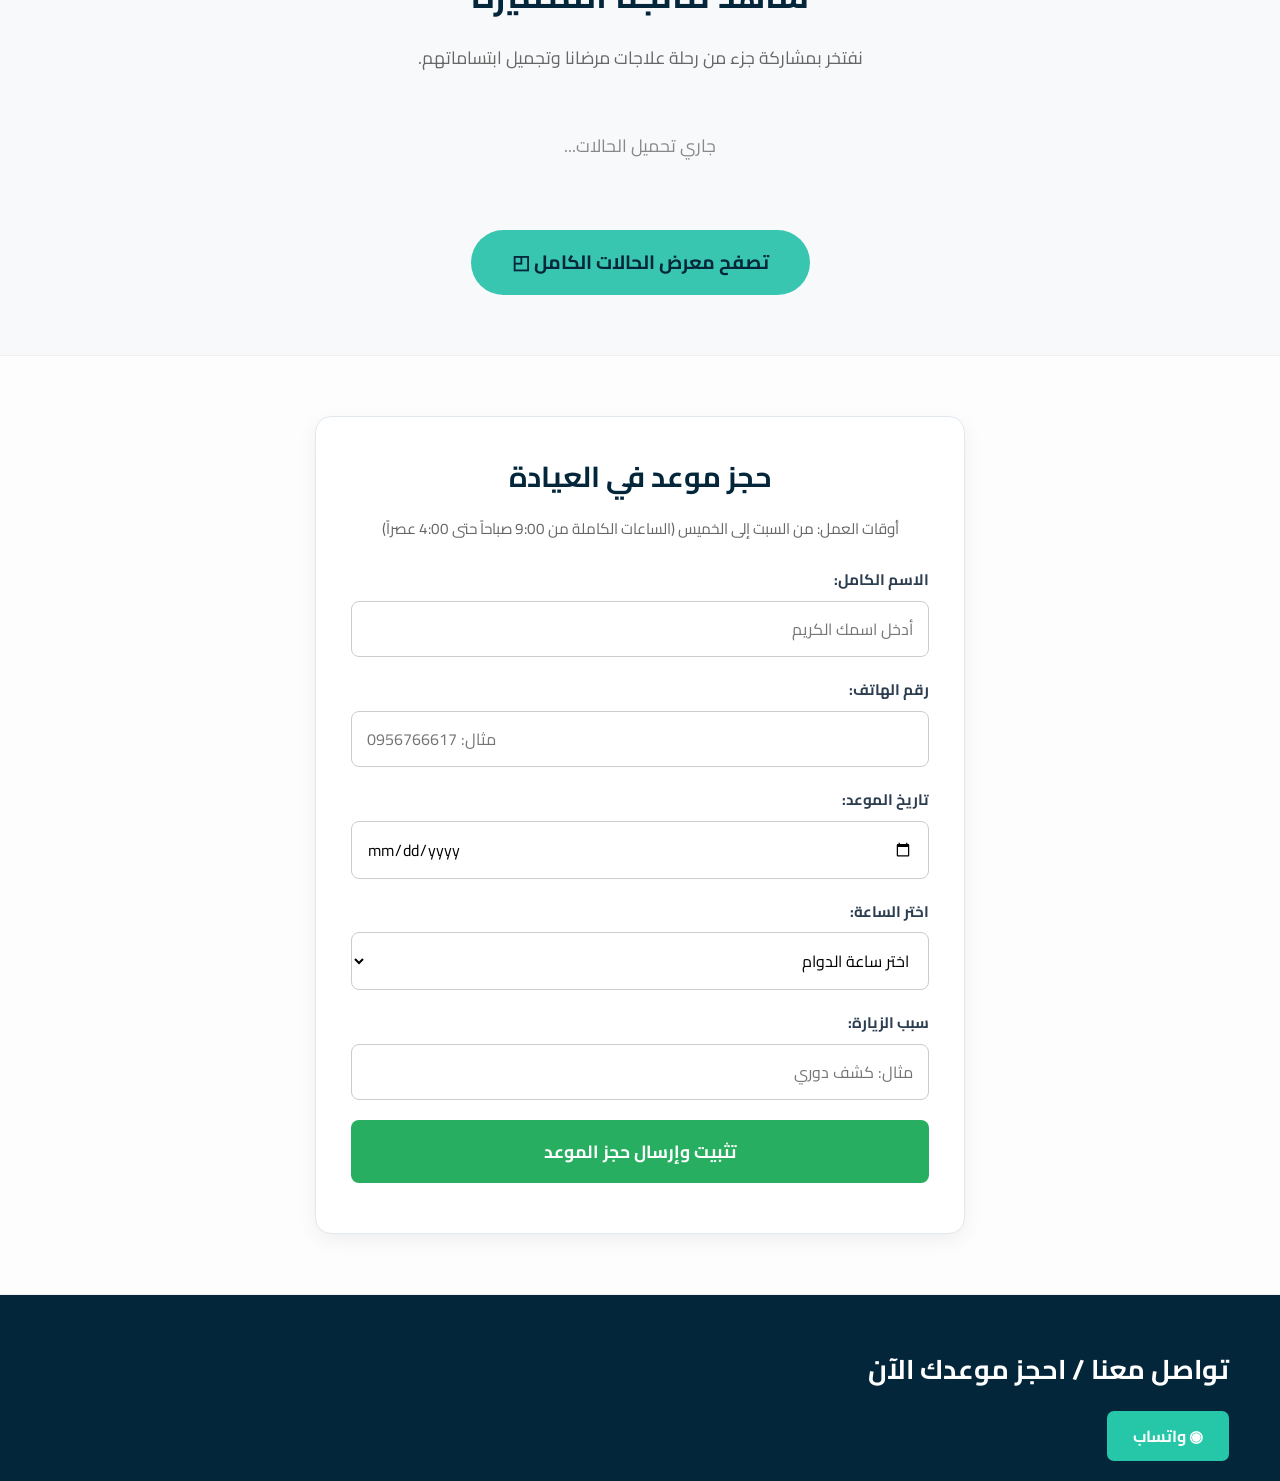
==== commit f18019bc: "Update index.html" ====
--- a/index.html
+++ b/index.html
@@ -33,7 +33,6 @@
     .case-thumb-card p { margin-top: 10px; font-size: 0.95rem; color: #333; font-weight: 600; white-space: nowrap; overflow: hidden; text-overflow: ellipsis; }
     .btn-lg { padding: 15px 40px; font-size: 1.2rem; border-radius: 50px; text-decoration: none; display: inline-block; transition: 0.3s; }
     
-    /* تنسيق قسم الفريق الطبي */
     .team-section { background: #ffffff; padding: 50px 0; text-align: center; border-bottom: 1px solid #eee; }
     .team-section h3 { font-size: 2.2rem; margin-bottom: 35px; color: #03263b; }
     .team-grid { display: flex; justify-content: center; gap: 40px; flex-wrap: wrap; margin-bottom: 25px; }
@@ -43,7 +42,6 @@
     .team-member p { margin: 0; color: #555; font-size: 0.95rem; line-height: 1.6; }
     .team-note { color: #666; font-size: 1.05rem; font-weight: 600; margin-top: 30px; }
     
-    /* تنسيق قسم حجز المواعيد الآمن */
     .booking-section { background: #fdfdfd; padding: 60px 0; border-bottom: 1px solid #eee; }
     .booking-card { max-width: 650px; margin: 0 auto; background: #ffffff; padding: 35px; border-radius: 16px; box-shadow: 0 6px 20px rgba(0,0,0,0.06); border: 1px solid #e1e8ed; }
     .booking-card h3 { color: #03263b; text-align: center; margin-top: 0; font-size: 1.8rem; margin-bottom: 10px; }
@@ -56,63 +54,17 @@
     .booking-btn:hover { background: #219653; }
     #booking-msg { margin-top: 15px; text-align: center; font-size: 1rem; font-weight: bold; }
 
-    /* مودال التكبير في الرئيسية */
     #modal { display: none; position: fixed; top:0; left:0; width: 100%; height: 100%; background: rgba(0,0,0,0.9); z-index: 9999; justify-content: center; align-items: center; }
     #modal img { max-width: 90%; max-height: 80%; border-radius: 5px; }
   </style>
-
-  <!-- البيانات المهيكلة (JSON-LD Schema Markup) الخاصة بالعيادة -->
-  <script type="application/ld+json">
-  {
-    "@context": "https://schema.org",
-    "@type": "Dentist",
-    "name": "عيادة كيوان لطب الأسنان",
-    "image": "https://drkiwan.com/logo.png",
-    "@id": "https://drkiwan.com",
-    "url": "https://drkiwan.com",
-    "telephone": "+963956766617",
-    "address": {
-      "@type": "PostalAddress",
-      "streetAddress": "البحصة - مقابل فندق فينيسيا - جانب صيدلية فاديا عكة - طابق أول",
-      "addressLocality": "دمشق",
-      "addressRegion": "دمشق",
-      "addressCountry": "SY"
-    },
-    "geo": {
-      "@type": "GeoCoordinates",
-      "latitude": 33.5138,
-      "longitude": 36.2765
-    },
-    "openingHoursSpecification": {
-      "@type": "OpeningHoursSpecification",
-      "dayOfWeek": [
-        "Saturday",
-        "Sunday",
-        "Monday",
-        "Tuesday",
-        "Wednesday",
-        "Thursday"
-      ],
-      "opens": "09:00",
-      "closes": "17:00"
-    },
-    "priceRange": "$$"
-  }
-  </script>
 </head>
 <body>
 
-<!-- زر الواتساب العائم -->
-<a href="https://wa.me/963956766617" class="float-whatsapp" target="_blank" rel="noopener" aria-label="تواصل عبر واتساب">
-  <span>💬</span>
-</a>
+<a href="https://wa.me/963956766617" class="float-whatsapp" target="_blank" rel="noopener" aria-label="تواصل عبر واتساب"><span>💬</span></a>
 
 <header class="site-header">
   <div class="container nav-wrap">
-    <a class="brand" href="#home" aria-label="عيادة كيوان لطب الأسنان">
-      <span class="brand-text"><strong>عيادة كيوان</strong><small>لطب الأسنان</small></span>
-      <span class="tooth-logo" aria-hidden="true">♡</span>
-    </a>
+    <a class="brand" href="#home" aria-label="عيادة كيوان لطب الأسنان"><span class="brand-text"><strong>عيادة كيوان</strong><small>لطب الأسنان</small></span><span class="tooth-logo" aria-hidden="true">♡</span></a>
     <button class="menu-toggle" aria-label="فتح القائمة" aria-expanded="false">☰</button>
     <nav class="nav">
       <a class="active" href="#home">الرئيسية</a>
@@ -155,92 +107,40 @@
         <p class="eyebrow">عن العيادة</p>
         <h2>عناية دقيقة، وابتسامة بثقة</h2>
         <p>في عيادة كيوان لطب الأسنان نقدم خدمات علاجية وتجميلية وفق معايير الجودة والعناية، مع الاهتمام براحة المريض ونتيجة العلاج.</p>
-        <p>هدفنا أن نمنحك تجربة صحية وجمالية تدوم، ضمن بيئة مريحة وتجهيزات حديثة.</p>
         <a class="btn btn-dark" href="#contact">تواصل معنا</a>
       </div>
     </div>
   </section>
 
-  <!-- قسم الفريق الطبي -->
   <section class="team-section">
     <div class="container">
       <h3>فريقنا الطبي</h3>
-      
       <div class="team-grid">
-        <!-- الطبيب الأول -->
-        <div class="team-member">
-          <img src="assets/ahmad.jpg" alt="د. أحمد كيوان">
-          <h4>د. أحمد كيوان</h4>
-          <p>اختصاصي مداواة الأسنان اللبية والترميمية</p>
-        </div>
-
-        <!-- الطبيب الثاني -->
-        <div class="team-member">
-          <img src="assets/nouran.jpg" alt="د. نوران كيوان">
-          <h4>د. نوران كيوان</h4>
-          <p>اختصاصية تقويم الأسنان والفكين</p>
-        </div>
-      </div>
-
-      <!-- النص الإضافي -->
-      <p class="team-note">
-        بالإضافة إلى فريق متكامل من الاختصاصيين في جميع المجالات
-      </p>
-    </div>
-  </section>
-
-  <!-- معرض الحالات المصغر (السلايدر الأفقي المتحرك) -->
+        <div class="team-member"><img src="assets/ahmad.jpg" alt="د. أحمد كيوان"><h4>د. أحمد كيوان</h4><p>اختصاصي مداواة الأسنان اللبية والترميمية</p></div>
+        <div class="team-member"><img src="assets/nouran.jpg" alt="د. نوران كيوان"><h4>د. نوران كيوان</h4><p>اختصاصية تقويم الأسنان والفكين</p></div>
+      </div>
+      <p class="team-note">بالإضافة إلى فريق متكامل من الاختصاصيين في جميع المجالات</p>
+    </div>
+  </section>
+
   <section class="cases-cta">
     <div class="container">
       <h2>شاهد نتائجنا المتميزة</h2>
       <p>نفتخر بمشاركة جزء من رحلة علاجات مرضانا وتجميل ابتساماتهم.</p>
-      
-      <div id="index-cases-slider" class="cases-slider">
-        <p style="width: 100%; text-align: center; color: #888;">جاري تحميل الحالات...</p>
-      </div>
-
-      <div style="margin-top: 30px;">
-        <a class="btn btn-primary btn-lg" href="cases.html">تصفح معرض الحالات الكامل ◰</a>
-      </div>
-    </div>
-  </section>
-
-  <section id="services" class="section services">
-    <div class="container">
-      <div class="section-title"><h2>خدماتنا</h2><span></span></div>
-      <div class="service-grid">
-        <article class="service-card"><div class="service-icon">✦</div><h3>مداواة الأسنان<br>اللبية والترميمية</h3><img src="assets/service-4.jpg" alt=""></article>
-        <article class="service-card"><div class="service-icon">⌁</div><h3>تقويم الأسنان</h3><img src="assets/service-3.jpg" alt=""></article>
-        <article class="service-card"><div class="service-icon">✚</div><h3>زرع الأسنان</h3><img src="assets/service-2.jpg" alt=""></article>
-        <article class="service-card"><div class="service-icon">♡</div><h3>تجميل الأسنان</h3><img src="assets/service-1.jpg" alt=""></article>
-      </div>
-    </div>
-  </section>
-
-  <!-- قسم حجز الموعد المباشر -->
+      <div id="index-cases-slider" class="cases-slider"><p style="width: 100%; text-align: center; color: #888;">جاري تحميل الحالات...</p></div>
+      <div style="margin-top: 30px;"><a class="btn btn-primary btn-lg" href="cases.html">تصفح معرض الحالات الكامل ◰</a></div>
+    </div>
+  </section>
+
   <section id="booking-section" class="booking-section">
     <div class="container">
       <div class="booking-card">
         <h3>حجز موعد في العيادة</h3>
         <p class="subtitle">أوقات العمل: من السبت إلى الخميس (الساعات الكاملة من 9:00 صباحاً حتى 4:00 عصراً)</p>
-        
-        <div class="form-group">
-          <label>الاسم الكامل:</label>
-          <input type="text" id="visitorName" placeholder="أدخل اسمك الكريم">
-        </div>
-        
-        <div class="form-group">
-          <label>رقم الهاتف (للتواصل أو الواتساب):</label>
-          <input type="tel" id="visitorPhone" placeholder="مثال: 0956766617">
-        </div>
-
-        <div class="form-group">
-          <label>اختر تاريخ الموعد:</label>
-          <input type="date" id="visitorDate">
-        </div>
-
-        <div class="form-group">
-          <label>اختر الساعة:</label>
+        <div class="form-group"><label>الاسم الكامل:</label><input type="text" id="visitorName" placeholder="أدخل اسمك الكريم"></div>
+        <div class="form-group"><label>رقم الهاتف:</label><input type="tel" id="visitorPhone" placeholder="مثال: 0956766617"></div>
+        <div class="form-group"><label>تاريخ الموعد:</label><input type="date" id="visitorDate"></div>
+        <div class="form-group"><label>اختر الساعة:</label>
           <select id="visitorHour">
             <option value="">اختر ساعة الدوام</option>
             <option value="09">09:00 صباحاً</option>
@@ -253,12 +153,7 @@
             <option value="16">04:00 عصراً</option>
           </select>
         </div>
-        
-        <div class="form-group">
-          <label>سبب الزيارة أو ملاحظة:</label>
-          <input type="text" id="visitorNote" placeholder="مثال: ألم في الضرس / كشف دوري / تقويم">
-        </div>
-        
+        <div class="form-group"><label>سبب الزيارة:</label><input type="text" id="visitorNote" placeholder="مثال: كشف دوري"></div>
         <button class="booking-btn" onclick="sendBookingRequest()">تثبيت وإرسال حجز الموعد</button>
         <div id="booking-msg"></div>
       </div>
@@ -269,68 +164,18 @@
     <div class="container contact-grid">
       <div class="contact-cta">
         <h2>تواصل معنا / احجز موعدك الآن</h2>
-        <p>نحن هنا لخدمتك والرد على جميع استفساراتك.</p>
         <div class="contact-buttons">
           <a class="btn btn-whatsapp" href="https://wa.me/963956766617" target="_blank" rel="noopener">◉ واتساب</a>
-          <a class="btn btn-outline-light" href="tel:0956766617"><span class="phone-number">095 676 6617</span> &nbsp; ☎</a>
-          <a class="btn btn-outline-light" href="tel:0112311425"><span class="phone-number">011 231 1425</span> &nbsp; ☎</a>
-        </div>
-      </div>
-      <div class="contact-info">
-        <div class="info-row"><span class="info-icon">⌖</span><div><strong>العنوان</strong><a class="location-link" href="https://maps.app.goo.gl/LBmP9zxNT2rYELF67" target="_blank" rel="noopener"><span>دمشق - بحصة - مقابل فندق فينيسيا<br>جانب صيدلية فاديا عكة - طابق أول</span><b>📍 موقع العيادة على الخريطة</b></a></div></div>
-        <div class="info-row"><span class="info-icon">◷</span><div><strong>ساعات العمل</strong><p>السبت إلى الخميس: 9:00 صباحاً - 5:00 مساءً (الجمعة عطلة)</p></div></div>
-      </div>
-      <div class="contact-photo"><img src="assets/clinic-room.jpg" alt="غرفة العلاج في عيادة كيوان"></div>
+        </div>
+      </div>
     </div>
   </section>
 </main>
 
-<!-- نافذة التكبير المصغرة -->
-<div id="modal" onclick="this.style.display='none'">
-  <span class="share-icon" onclick="event.stopPropagation(); if(navigator.share){navigator.share({title: 'حالة علاجية - عيادة كيوان', url: window.location.href}).catch(()=>{});}else{alert('ميزة المشاركة غير مدعومة في متصفحك');}">🔗 مشاركة</span>
-  <img id="modal-img">
-</div>
-
-<footer>جميع الحقوق محفوظة © 2026 / عيادة كيوان لطب الأسنان</footer>
+<div id="modal" onclick="this.style.display='none'"><img id="modal-img"></div>
 
 <script src="script.js?v=20260813"></script>
 <script>
-  // كود جلب الحالات لمعرض الصفحة الرئيسية
-  fetch('assets/cases/cases-list.txt?t=' + new Date().getTime())
-    .then(res => res.text())
-    .then(data => {
-      const slider = document.getElementById('index-cases-slider');
-      let lines = data.split('\n').filter(l => l.trim());
-      
-      if(lines.length === 0) {
-        slider.innerHTML = '<p style="width: 100%; text-align: center; color: #888;">لا توجد حالات مضافة حالياً.</p>';
-        return;
-      }
-      
-      lines.reverse();
-
-      slider.innerHTML = '';
-      lines.forEach(line => {
-        const parts = line.split('|');
-        if(parts.length >= 1) {
-          const file = parts[0].trim();
-          const cat = parts[1] ? parts[1].trim() : '';
-          const title = parts[2] ? parts[2].trim() : (cat ? cat : 'حالة طبية');
-          
-          slider.innerHTML += `
-            <div class="case-thumb-card">
-              <img src="assets/cases/${file}" alt="${title}" onclick="document.getElementById('modal-img').src=this.src; document.getElementById('modal').style.display='flex'">
-              <p>${title}</p>
-            </div>`;
-        }
-      });
-    })
-    .catch(err => {
-      console.error(err);
-      document.getElementById('index-cases-slider').innerHTML = '<p style="width: 100%; text-align: center; color: #e74c3c;">تعذر تحميل الحالات.</p>';
-    });
-
-  // كود إرسال الحجز بالساعات الكاملة
   async function sendBookingRequest() {
       const name = document.getElementById('visitorName').value.trim();
       const phone = document.getElementById('visitorPhone').value.trim();
@@ -338,63 +183,39 @@
       const hourInput = document.getElementById('visitorHour').value;
       const msgDiv = document.getElementById('booking-msg');
       
-      const scriptUrl = "https://script.google.com/macros/s/AKfycbwnNMaIkBsfHKml7SG6uJw1PWw7NNGS_8_NPV9Vmgesk1Je9gUUVAdpwmQhZdrgrgG5/exec"; 
+      // الرابط الجديد الذي زودتني به
+      const scriptUrl = "https://script.google.com/macros/s/AKfycbwLOSO5sCv0eqC8nGRmSPtBOKbsOmWVUJgvkLB-DeUyUMx0nbRtIhJvFXS9KdLEuMwV/exec"; 
 
       if(!name || !phone || !dateInput || !hourInput) {
           msgDiv.style.color = "red";
-          msgDiv.innerText = "الرجاء تعبئة كافة الحقول واختيار التاريخ والساعة.";
+          msgDiv.innerText = "الرجاء تعبئة كافة الحقول.";
           return;
       }
 
-      // تجميع الصيغة بالشكل: YYYY-MM-DD HH:00 للتخزين والمقارنة الدقيقة
       const timeInput = dateInput + " " + hourInput + ":00";
-
       const selectedDate = new Date(dateInput);
-      const day = selectedDate.getDay(); 
-
-      // منع يوم الجمعة (الجمعة هو 5)
-      if (day === 5) {
+      if (selectedDate.getDay() === 5) {
           msgDiv.style.color = "red";
           msgDiv.innerText = "عذراً، العيادة مغلقة يوم الجمعة.";
           return;
       }
 
-      msgDiv.style.color = "#333";
-      msgDiv.innerText = "جاري التحقق من التوفر...";
-
+      msgDiv.innerText = "جاري الحجز...";
       try {
           const response = await fetch(scriptUrl);
           const bookedTimes = await response.json();
-
           if (bookedTimes.includes(timeInput)) {
               msgDiv.style.color = "red";
               msgDiv.innerText = "عذراً، هذا الموعد محجوز مسبقاً.";
               return;
           }
-
-          msgDiv.innerText = "جاري إرسال الطلب...";
           await fetch(scriptUrl, {
-              method: 'POST',
-              mode: 'no-cors',
-              headers: { 'Content-Type': 'application/json' },
-              body: JSON.stringify({ 
-                  name, phone, time: timeInput, 
-                  note: document.getElementById('visitorNote').value 
-              })
+              method: 'POST', mode: 'no-cors', headers: { 'Content-Type': 'application/json' },
+              body: JSON.stringify({ name, phone, time: timeInput, note: document.getElementById('visitorNote').value })
           });
-
           msgDiv.style.color = "green";
-          msgDiv.innerText = "تم حجز موعدك بنجاح!";
-          document.getElementById('visitorName').value = "";
-          document.getElementById('visitorPhone').value = "";
-          document.getElementById('visitorDate').value = "";
-          document.getElementById('visitorHour').value = "";
-          document.getElementById('visitorNote').value = "";
-
-      } catch(err) {
-          msgDiv.style.color = "red";
-          msgDiv.innerText = "حدث خطأ، يرجى المحاولة لاحقاً.";
-      }
+          msgDiv.innerText = "تم حجز موعدك بنجاح وسنؤكد لك قريباً!";
+      } catch(err) { msgDiv.style.color = "red"; msgDiv.innerText = "حدث خطأ، يرجى المحاولة لاحقاً."; }
   }
 </script>
 </body>
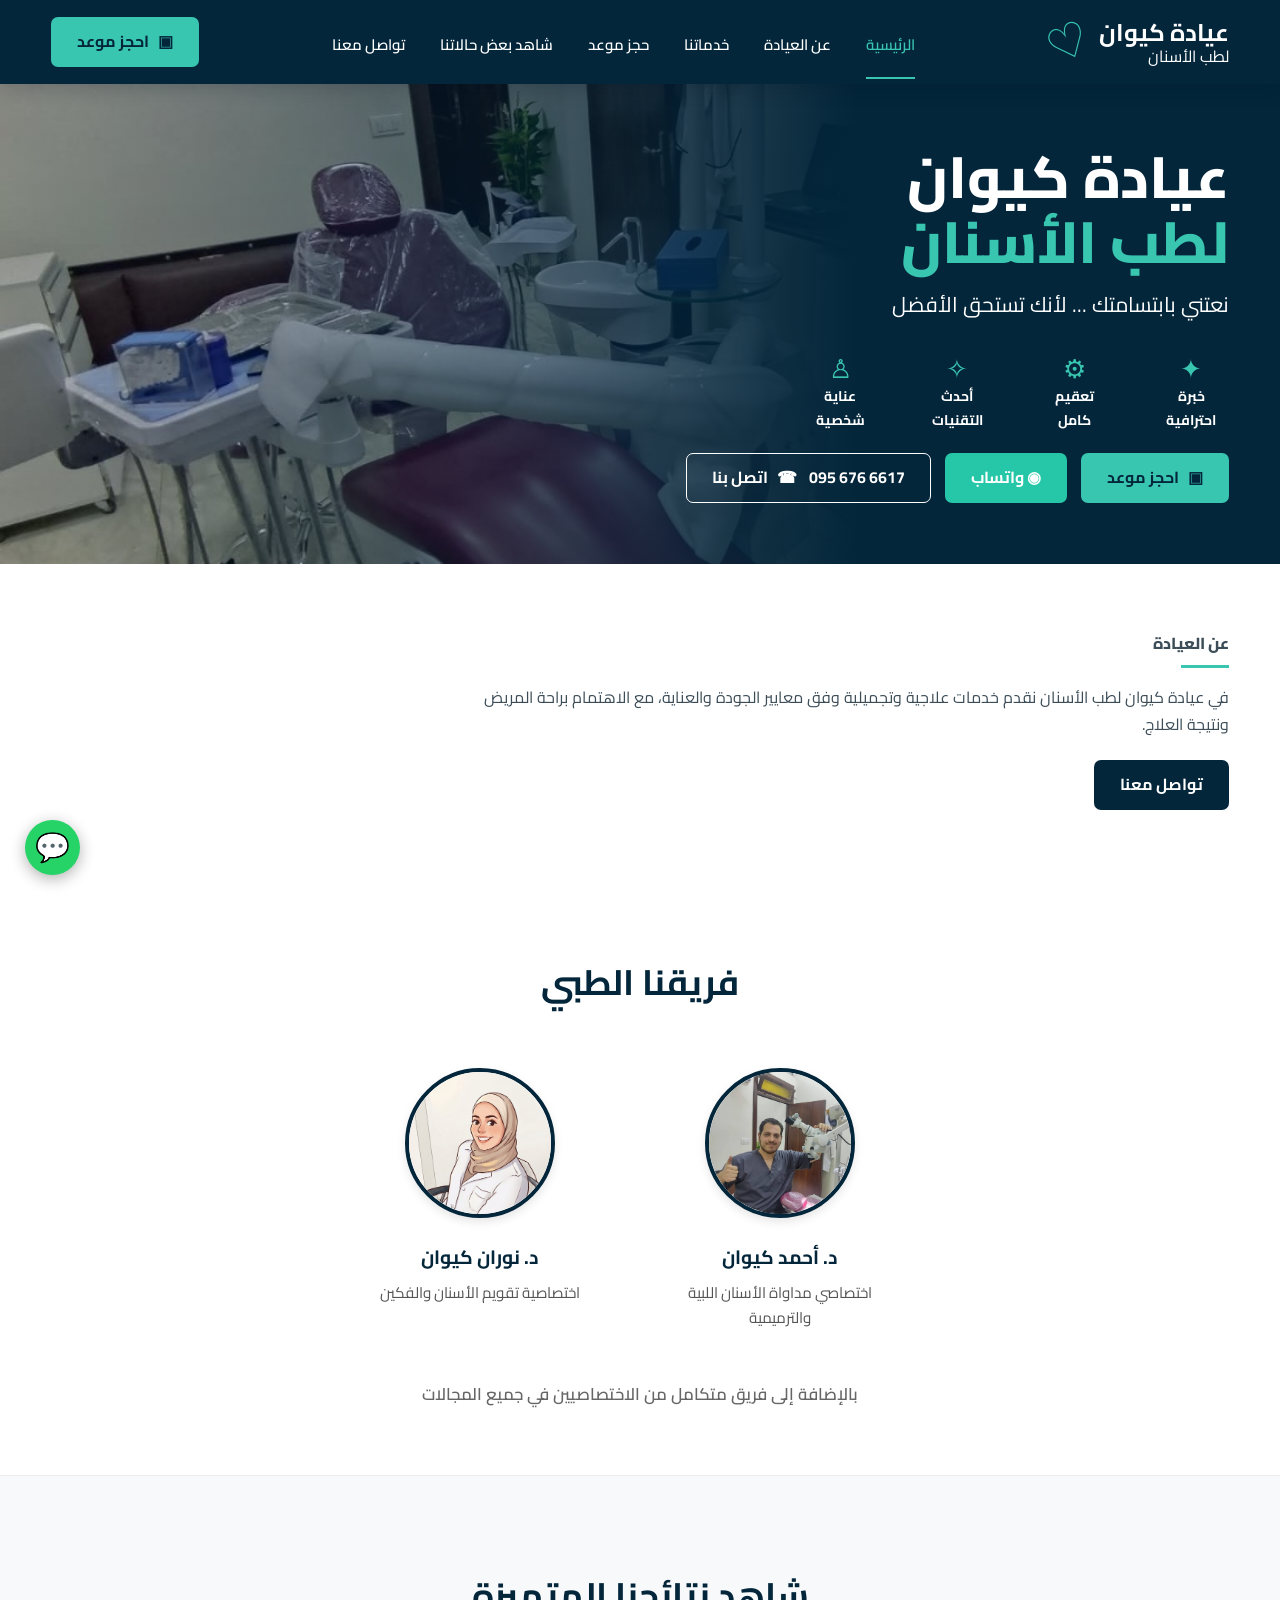
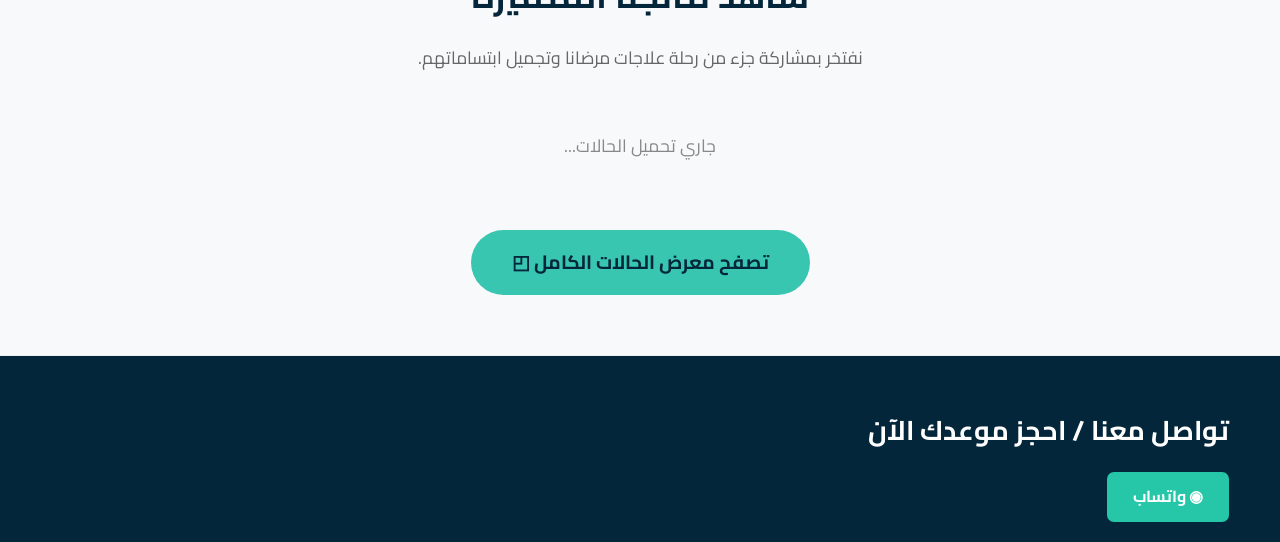
==== commit c811a49b: "Update index.html" ====
--- a/index.html
+++ b/index.html
@@ -42,18 +42,6 @@
     .team-member p { margin: 0; color: #555; font-size: 0.95rem; line-height: 1.6; }
     .team-note { color: #666; font-size: 1.05rem; font-weight: 600; margin-top: 30px; }
     
-    .booking-section { background: #fdfdfd; padding: 60px 0; border-bottom: 1px solid #eee; }
-    .booking-card { max-width: 650px; margin: 0 auto; background: #ffffff; padding: 35px; border-radius: 16px; box-shadow: 0 6px 20px rgba(0,0,0,0.06); border: 1px solid #e1e8ed; }
-    .booking-card h3 { color: #03263b; text-align: center; margin-top: 0; font-size: 1.8rem; margin-bottom: 10px; }
-    .booking-card p.subtitle { text-align: center; color: #666; font-size: 0.95rem; margin-bottom: 25px; }
-    .form-group { margin-bottom: 20px; }
-    .form-group label { display: block; margin-bottom: 8px; font-weight: bold; font-size: 0.95rem; color: #2c3e50; }
-    .form-group input, .form-group select { width: 100%; padding: 12px 15px; border-radius: 8px; border: 1px solid #ccc; box-sizing: border-box; font-size: 1rem; outline: none; transition: border-color 0.2s; font-family: inherit; background: #fff; }
-    .form-group input:focus, .form-group select:focus { border-color: #27ae60; box-shadow: 0 0 5px rgba(39, 174, 96, 0.2); }
-    .booking-btn { width: 100%; background: #27ae60; color: white; border: none; padding: 15px; border-radius: 8px; font-weight: bold; cursor: pointer; font-size: 1.1rem; transition: background 0.2s; font-family: inherit; }
-    .booking-btn:hover { background: #219653; }
-    #booking-msg { margin-top: 15px; text-align: center; font-size: 1rem; font-weight: bold; }
-
     #modal { display: none; position: fixed; top:0; left:0; width: 100%; height: 100%; background: rgba(0,0,0,0.9); z-index: 9999; justify-content: center; align-items: center; }
     #modal img { max-width: 90%; max-height: 80%; border-radius: 5px; }
   </style>
@@ -70,11 +58,11 @@
       <a class="active" href="#home">الرئيسية</a>
       <a href="#about">عن العيادة</a>
       <a href="#services">خدماتنا</a>
-      <a href="#booking-section">حجز موعد</a>
+      <a href="booking.html">حجز موعد</a>
       <a href="cases.html">شاهد بعض حالاتنا</a>
       <a href="#contact">تواصل معنا</a>
     </nav>
-    <a class="btn btn-primary nav-appointment" href="#booking-section">▣ &nbsp; احجز موعد</a>
+    <a class="btn btn-primary nav-appointment" href="booking.html">▣ &nbsp; احجز موعد</a>
   </div>
 </header>
 
@@ -93,7 +81,7 @@
           <div><i>♙</i><b>عناية<br>شخصية</b></div>
         </div>
         <div class="hero-actions">
-          <a class="btn btn-primary" href="#booking-section">▣ &nbsp; احجز موعد</a>
+          <a class="btn btn-primary" href="booking.html">▣ &nbsp; احجز موعد</a>
           <a class="btn btn-whatsapp" href="https://wa.me/963956766617" target="_blank" rel="noopener">◉ واتساب</a>
           <a class="btn btn-outline" href="tel:0956766617"><span class="phone-number">095 676 6617</span> &nbsp; ☎ &nbsp; اتصل بنا</a>
         </div>
@@ -132,34 +120,6 @@
     </div>
   </section>
 
-  <section id="booking-section" class="booking-section">
-    <div class="container">
-      <div class="booking-card">
-        <h3>حجز موعد في العيادة</h3>
-        <p class="subtitle">أوقات العمل: من السبت إلى الخميس (الساعات الكاملة من 9:00 صباحاً حتى 4:00 عصراً)</p>
-        <div class="form-group"><label>الاسم الكامل:</label><input type="text" id="visitorName" placeholder="أدخل اسمك الكريم"></div>
-        <div class="form-group"><label>رقم الهاتف:</label><input type="tel" id="visitorPhone" placeholder="مثال: 0956766617"></div>
-        <div class="form-group"><label>تاريخ الموعد:</label><input type="date" id="visitorDate"></div>
-        <div class="form-group"><label>اختر الساعة:</label>
-          <select id="visitorHour">
-            <option value="">اختر ساعة الدوام</option>
-            <option value="09">09:00 صباحاً</option>
-            <option value="10">10:00 صباحاً</option>
-            <option value="11">11:00 صباحاً</option>
-            <option value="12">12:00 ظهراً</option>
-            <option value="13">01:00 ظهراً</option>
-            <option value="14">02:00 عصراً</option>
-            <option value="15">03:00 عصراً</option>
-            <option value="16">04:00 عصراً</option>
-          </select>
-        </div>
-        <div class="form-group"><label>سبب الزيارة:</label><input type="text" id="visitorNote" placeholder="مثال: كشف دوري"></div>
-        <button class="booking-btn" onclick="sendBookingRequest()">تثبيت وإرسال حجز الموعد</button>
-        <div id="booking-msg"></div>
-      </div>
-    </div>
-  </section>
-
   <section id="contact" class="contact">
     <div class="container contact-grid">
       <div class="contact-cta">
@@ -175,48 +135,5 @@
 <div id="modal" onclick="this.style.display='none'"><img id="modal-img"></div>
 
 <script src="script.js?v=20260813"></script>
-<script>
-  async function sendBookingRequest() {
-      const name = document.getElementById('visitorName').value.trim();
-      const phone = document.getElementById('visitorPhone').value.trim();
-      const dateInput = document.getElementById('visitorDate').value;
-      const hourInput = document.getElementById('visitorHour').value;
-      const msgDiv = document.getElementById('booking-msg');
-      
-      // الرابط الجديد الذي زودتني به
-      const scriptUrl = "https://script.google.com/macros/s/AKfycbwLOSO5sCv0eqC8nGRmSPtBOKbsOmWVUJgvkLB-DeUyUMx0nbRtIhJvFXS9KdLEuMwV/exec"; 
-
-      if(!name || !phone || !dateInput || !hourInput) {
-          msgDiv.style.color = "red";
-          msgDiv.innerText = "الرجاء تعبئة كافة الحقول.";
-          return;
-      }
-
-      const timeInput = dateInput + " " + hourInput + ":00";
-      const selectedDate = new Date(dateInput);
-      if (selectedDate.getDay() === 5) {
-          msgDiv.style.color = "red";
-          msgDiv.innerText = "عذراً، العيادة مغلقة يوم الجمعة.";
-          return;
-      }
-
-      msgDiv.innerText = "جاري الحجز...";
-      try {
-          const response = await fetch(scriptUrl);
-          const bookedTimes = await response.json();
-          if (bookedTimes.includes(timeInput)) {
-              msgDiv.style.color = "red";
-              msgDiv.innerText = "عذراً، هذا الموعد محجوز مسبقاً.";
-              return;
-          }
-          await fetch(scriptUrl, {
-              method: 'POST', mode: 'no-cors', headers: { 'Content-Type': 'application/json' },
-              body: JSON.stringify({ name, phone, time: timeInput, note: document.getElementById('visitorNote').value })
-          });
-          msgDiv.style.color = "green";
-          msgDiv.innerText = "تم حجز موعدك بنجاح وسنؤكد لك قريباً!";
-      } catch(err) { msgDiv.style.color = "red"; msgDiv.innerText = "حدث خطأ، يرجى المحاولة لاحقاً."; }
-  }
-</script>
 </body>
 </html>
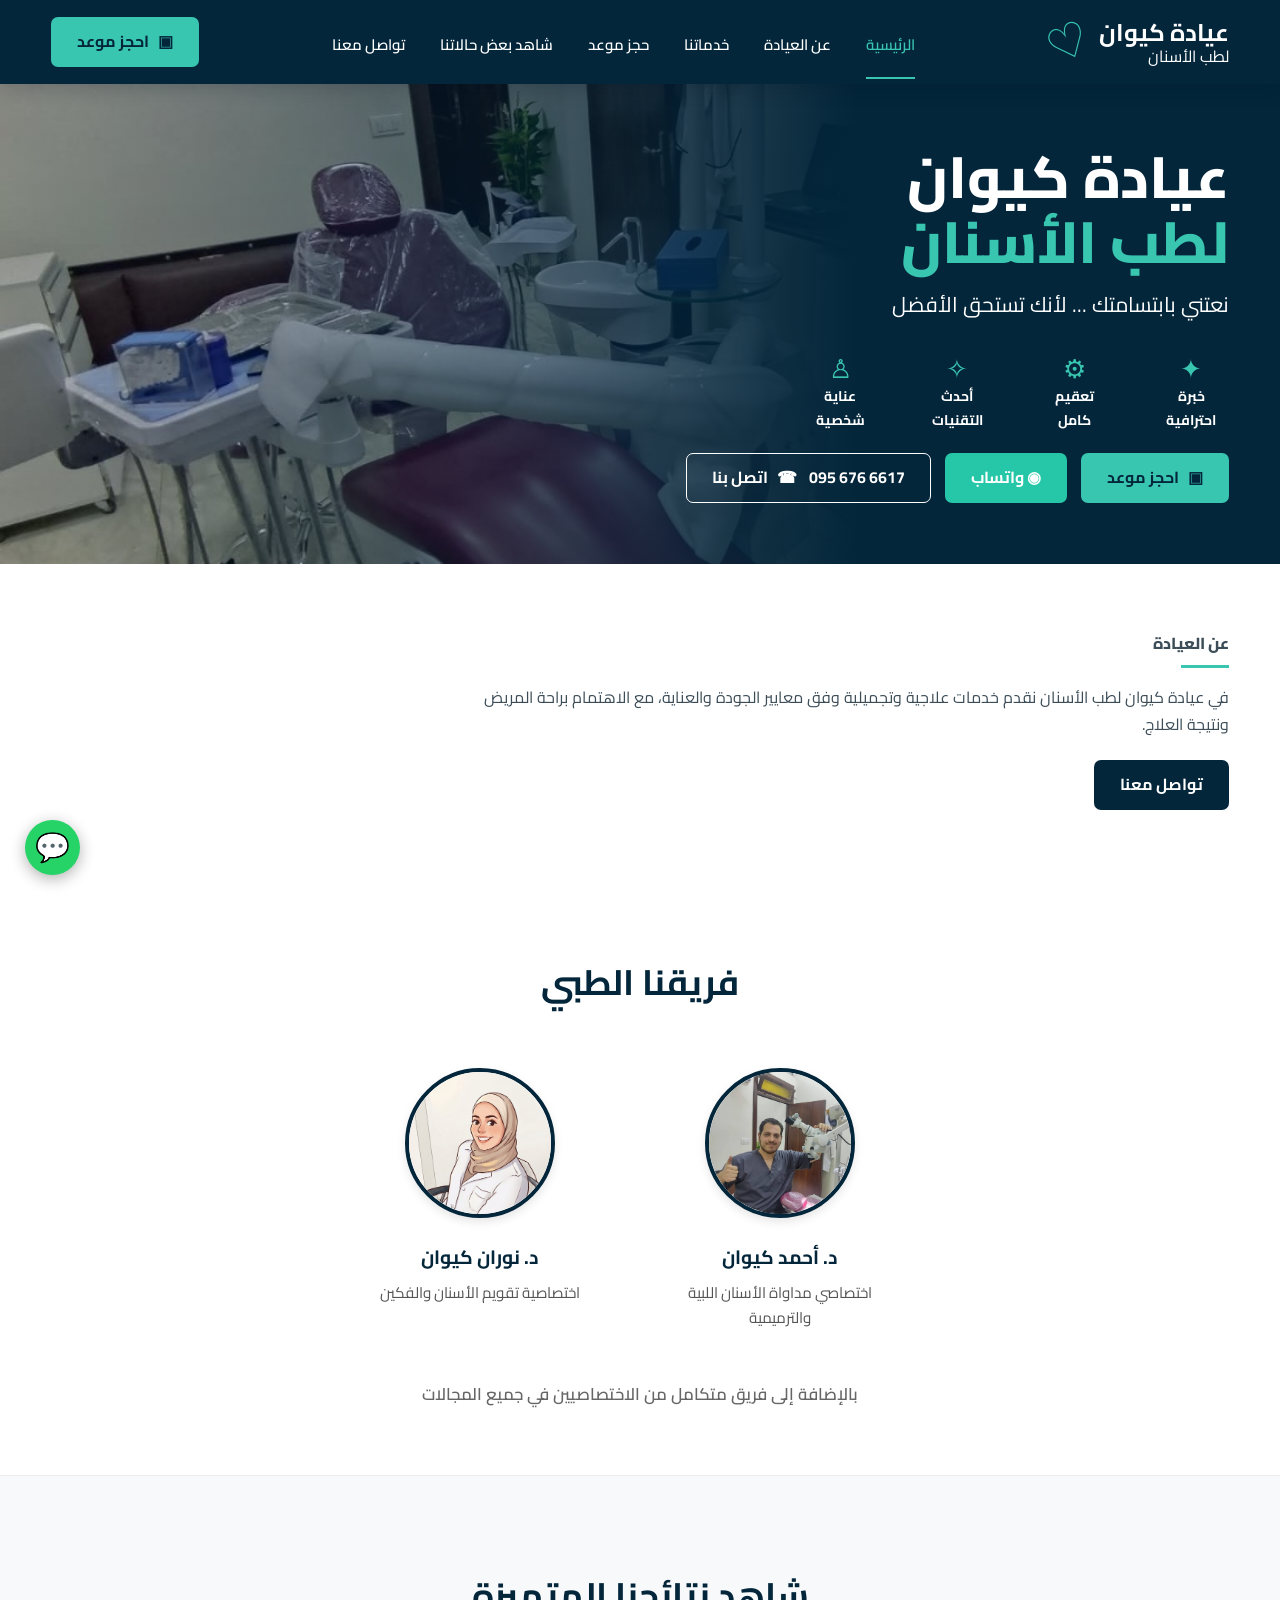
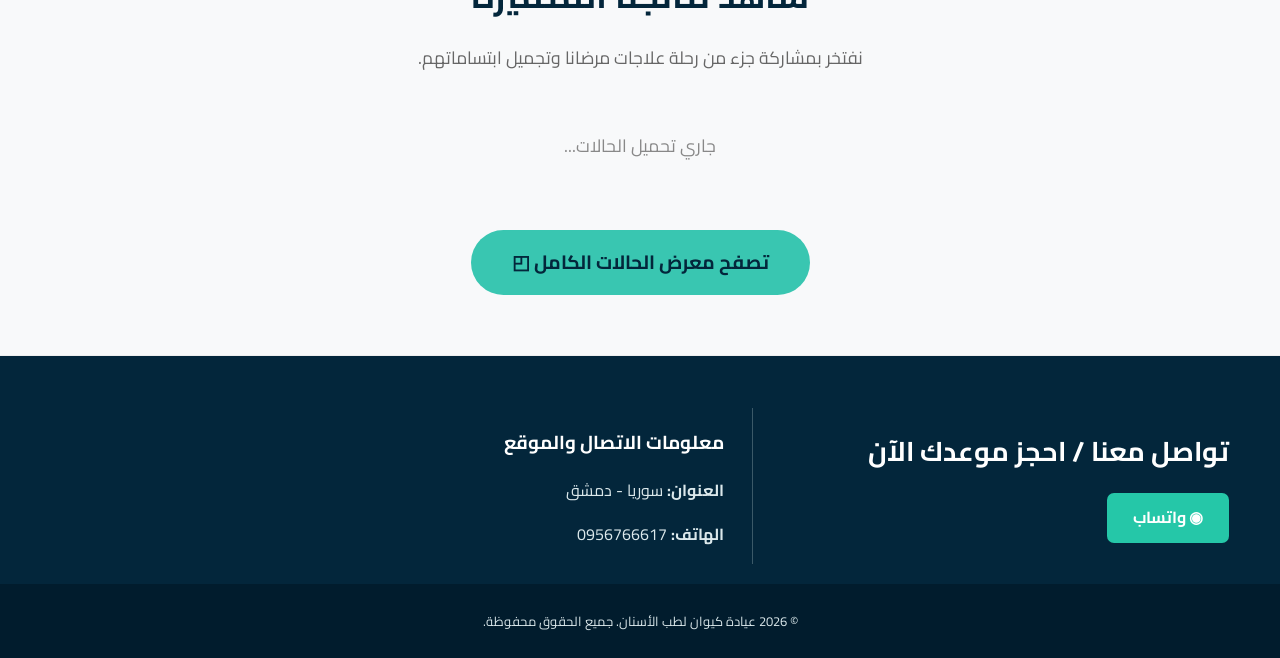
==== commit 03f18f5e: "Update index.html" ====
--- a/index.html
+++ b/index.html
@@ -128,9 +128,22 @@
           <a class="btn btn-whatsapp" href="https://wa.me/963956766617" target="_blank" rel="noopener">◉ واتساب</a>
         </div>
       </div>
+      <div class="contact-info">
+        <div class="info-card">
+          <h3>معلومات الاتصال والموقع</h3>
+          <p><strong>العنوان:</strong> سوريا - دمشق</p>
+          <p><strong>الهاتف:</strong> <span dir="ltr">0956766617</span></p>
+        </div>
+      </div>
     </div>
   </section>
 </main>
+
+<footer class="site-footer">
+  <div class="container footer-wrap">
+    <p>© 2026 عيادة كيوان لطب الأسنان. جميع الحقوق محفوظة.</p>
+  </div>
+</footer>
 
 <div id="modal" onclick="this.style.display='none'"><img id="modal-img"></div>
 
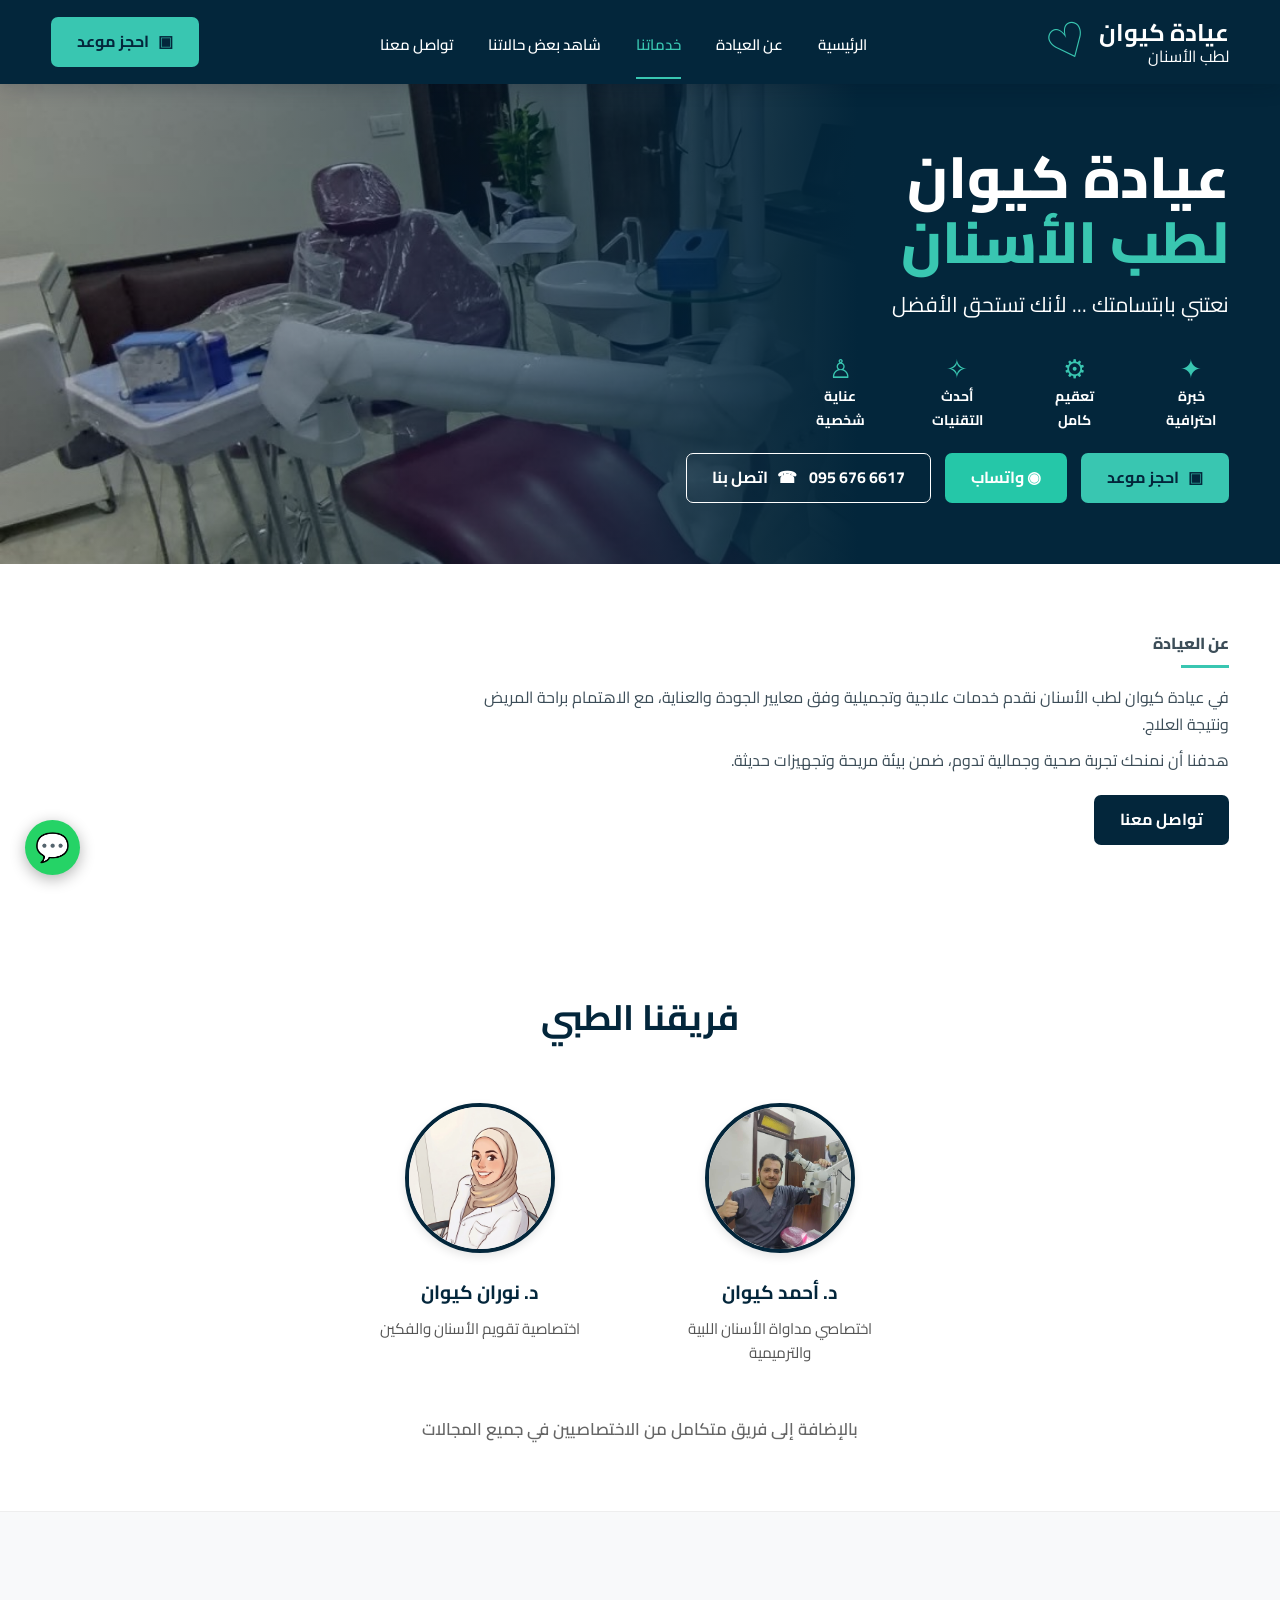
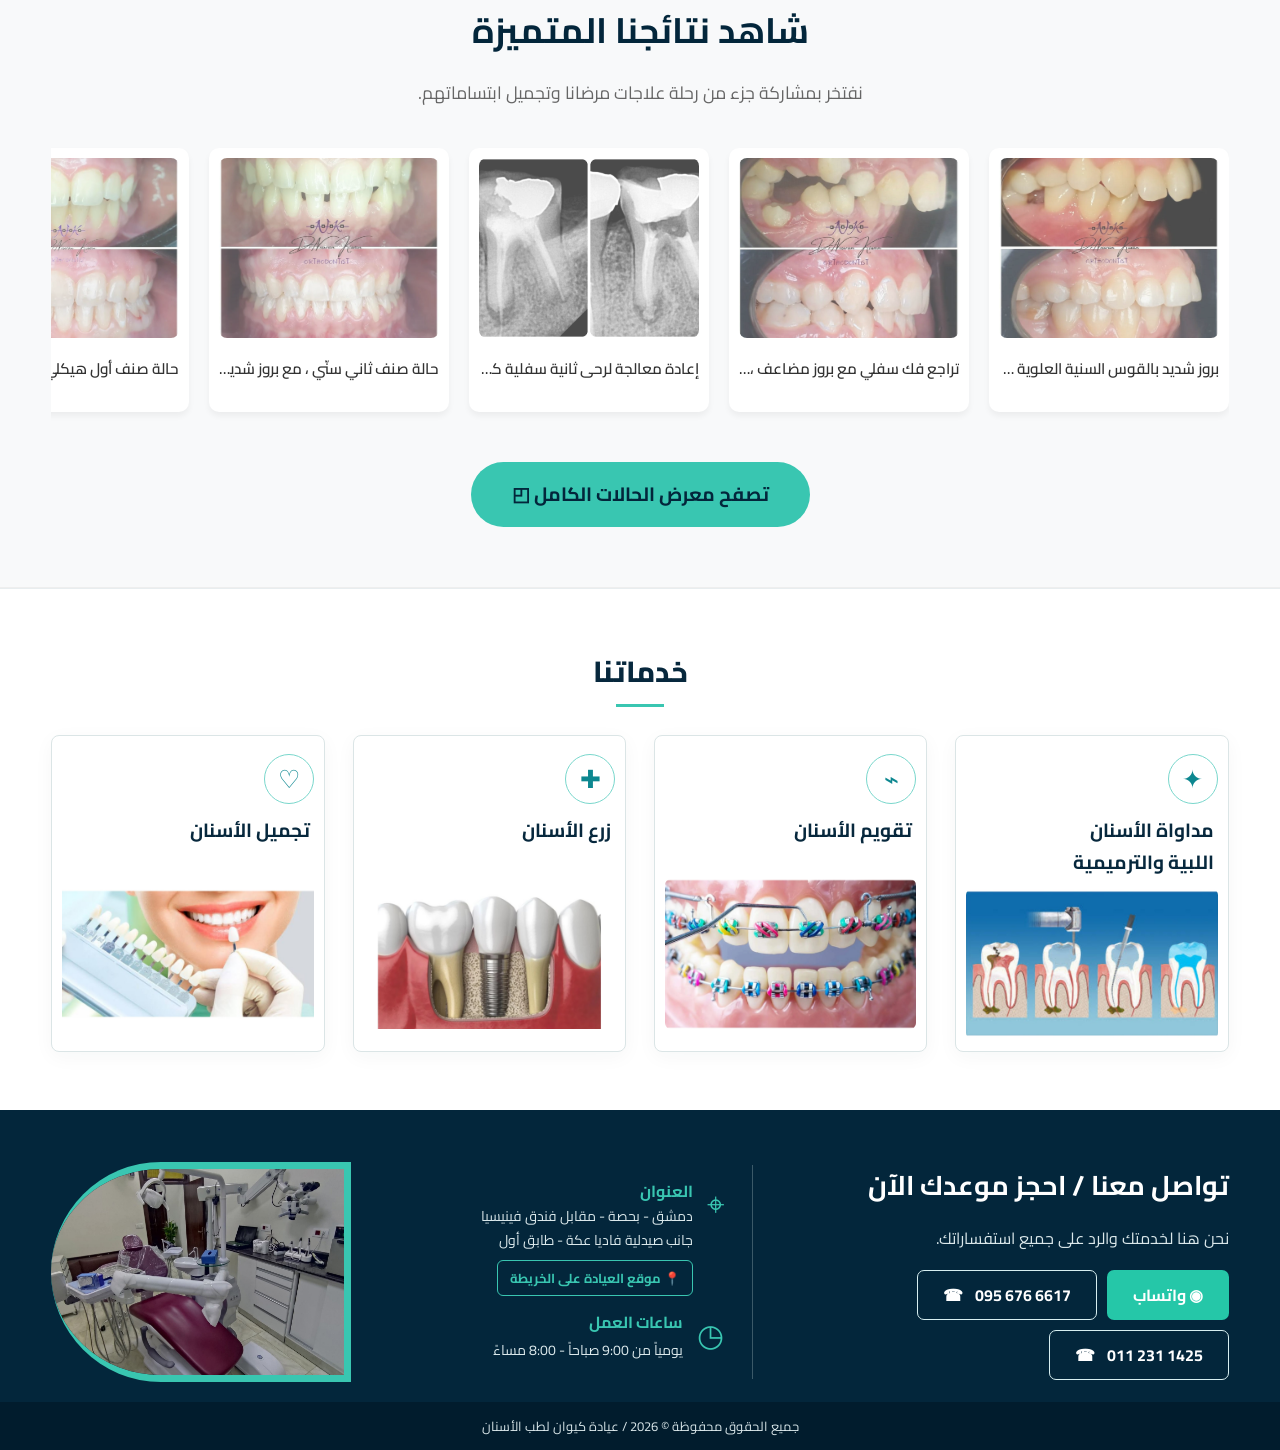
==== commit f8f95c0a: "Update index.html" ====
--- a/index.html
+++ b/index.html
@@ -33,6 +33,7 @@
     .case-thumb-card p { margin-top: 10px; font-size: 0.95rem; color: #333; font-weight: 600; white-space: nowrap; overflow: hidden; text-overflow: ellipsis; }
     .btn-lg { padding: 15px 40px; font-size: 1.2rem; border-radius: 50px; text-decoration: none; display: inline-block; transition: 0.3s; }
     
+    /* تنسيق قسم الفريق الطبي */
     .team-section { background: #ffffff; padding: 50px 0; text-align: center; border-bottom: 1px solid #eee; }
     .team-section h3 { font-size: 2.2rem; margin-bottom: 35px; color: #03263b; }
     .team-grid { display: flex; justify-content: center; gap: 40px; flex-wrap: wrap; margin-bottom: 25px; }
@@ -42,9 +43,41 @@
     .team-member p { margin: 0; color: #555; font-size: 0.95rem; line-height: 1.6; }
     .team-note { color: #666; font-size: 1.05rem; font-weight: 600; margin-top: 30px; }
     
+    /* مودال التكبير في الرئيسية */
     #modal { display: none; position: fixed; top:0; left:0; width: 100%; height: 100%; background: rgba(0,0,0,0.9); z-index: 9999; justify-content: center; align-items: center; }
     #modal img { max-width: 90%; max-height: 80%; border-radius: 5px; }
   </style>
+
+  <script type="application/ld+json">
+  {
+    "@context": "https://schema.org",
+    "@type": "Dentist",
+    "name": "عيادة كيوان لطب الأسنان",
+    "image": "https://drkiwan.com/logo.png",
+    "@id": "https://drkiwan.com",
+    "url": "https://drkiwan.com",
+    "telephone": "+963956766617",
+    "address": {
+      "@type": "PostalAddress",
+      "streetAddress": "البحصة - مقابل فندق فينيسيا - جانب صيدلية فاديا عكة - طابق أول",
+      "addressLocality": "دمشق",
+      "addressRegion": "دمشق",
+      "addressCountry": "SY"
+    },
+    "geo": {
+      "@type": "GeoCoordinates",
+      "latitude": 33.5138,
+      "longitude": 36.2765
+    },
+    "openingHoursSpecification": {
+      "@type": "OpeningHoursSpecification",
+      "dayOfWeek": ["Monday", "Tuesday", "Wednesday", "Thursday", "Friday", "Saturday", "Sunday"],
+      "opens": "09:00",
+      "closes": "20:00"
+    },
+    "priceRange": "$$"
+  }
+  </script>
 </head>
 <body>
 
@@ -52,13 +85,15 @@
 
 <header class="site-header">
   <div class="container nav-wrap">
-    <a class="brand" href="#home" aria-label="عيادة كيوان لطب الأسنان"><span class="brand-text"><strong>عيادة كيوان</strong><small>لطب الأسنان</small></span><span class="tooth-logo" aria-hidden="true">♡</span></a>
+    <a class="brand" href="#home" aria-label="عيادة كيوان لطب الأسنان">
+      <span class="brand-text"><strong>عيادة كيوان</strong><small>لطب الأسنان</small></span>
+      <span class="tooth-logo" aria-hidden="true">♡</span>
+    </a>
     <button class="menu-toggle" aria-label="فتح القائمة" aria-expanded="false">☰</button>
     <nav class="nav">
       <a class="active" href="#home">الرئيسية</a>
       <a href="#about">عن العيادة</a>
       <a href="#services">خدماتنا</a>
-      <a href="booking.html">حجز موعد</a>
       <a href="cases.html">شاهد بعض حالاتنا</a>
       <a href="#contact">تواصل معنا</a>
     </nav>
@@ -95,6 +130,7 @@
         <p class="eyebrow">عن العيادة</p>
         <h2>عناية دقيقة، وابتسامة بثقة</h2>
         <p>في عيادة كيوان لطب الأسنان نقدم خدمات علاجية وتجميلية وفق معايير الجودة والعناية، مع الاهتمام براحة المريض ونتيجة العلاج.</p>
+        <p>هدفنا أن نمنحك تجربة صحية وجمالية تدوم، ضمن بيئة مريحة وتجهيزات حديثة.</p>
         <a class="btn btn-dark" href="#contact">تواصل معنا</a>
       </div>
     </div>
@@ -104,8 +140,16 @@
     <div class="container">
       <h3>فريقنا الطبي</h3>
       <div class="team-grid">
-        <div class="team-member"><img src="assets/ahmad.jpg" alt="د. أحمد كيوان"><h4>د. أحمد كيوان</h4><p>اختصاصي مداواة الأسنان اللبية والترميمية</p></div>
-        <div class="team-member"><img src="assets/nouran.jpg" alt="د. نوران كيوان"><h4>د. نوران كيوان</h4><p>اختصاصية تقويم الأسنان والفكين</p></div>
+        <div class="team-member">
+          <img src="assets/ahmad.jpg" alt="د. أحمد كيوان">
+          <h4>د. أحمد كيوان</h4>
+          <p>اختصاصي مداواة الأسنان اللبية والترميمية</p>
+        </div>
+        <div class="team-member">
+          <img src="assets/nouran.jpg" alt="د. نوران كيوان">
+          <h4>د. نوران كيوان</h4>
+          <p>اختصاصية تقويم الأسنان والفكين</p>
+        </div>
       </div>
       <p class="team-note">بالإضافة إلى فريق متكامل من الاختصاصيين في جميع المجالات</p>
     </div>
@@ -115,8 +159,24 @@
     <div class="container">
       <h2>شاهد نتائجنا المتميزة</h2>
       <p>نفتخر بمشاركة جزء من رحلة علاجات مرضانا وتجميل ابتساماتهم.</p>
-      <div id="index-cases-slider" class="cases-slider"><p style="width: 100%; text-align: center; color: #888;">جاري تحميل الحالات...</p></div>
-      <div style="margin-top: 30px;"><a class="btn btn-primary btn-lg" href="cases.html">تصفح معرض الحالات الكامل ◰</a></div>
+      <div id="index-cases-slider" class="cases-slider">
+        <p style="width: 100%; text-align: center; color: #888;">جاري تحميل الحالات...</p>
+      </div>
+      <div style="margin-top: 30px;">
+        <a class="btn btn-primary btn-lg" href="cases.html">تصفح معرض الحالات الكامل ◰</a>
+      </div>
+    </div>
+  </section>
+
+  <section id="services" class="section services">
+    <div class="container">
+      <div class="section-title"><h2>خدماتنا</h2><span></span></div>
+      <div class="service-grid">
+        <article class="service-card"><div class="service-icon">✦</div><h3>مداواة الأسنان<br>اللبية والترميمية</h3><img src="assets/service-4.jpg" alt=""></article>
+        <article class="service-card"><div class="service-icon">⌁</div><h3>تقويم الأسنان</h3><img src="assets/service-3.jpg" alt=""></article>
+        <article class="service-card"><div class="service-icon">✚</div><h3>زرع الأسنان</h3><img src="assets/service-2.jpg" alt=""></article>
+        <article class="service-card"><div class="service-icon">♡</div><h3>تجميل الأسنان</h3><img src="assets/service-1.jpg" alt=""></article>
+      </div>
     </div>
   </section>
 
@@ -124,29 +184,60 @@
     <div class="container contact-grid">
       <div class="contact-cta">
         <h2>تواصل معنا / احجز موعدك الآن</h2>
+        <p>نحن هنا لخدمتك والرد على جميع استفساراتك.</p>
         <div class="contact-buttons">
           <a class="btn btn-whatsapp" href="https://wa.me/963956766617" target="_blank" rel="noopener">◉ واتساب</a>
+          <a class="btn btn-outline-light" href="tel:0956766617"><span class="phone-number">095 676 6617</span> &nbsp; ☎</a>
+          <a class="btn btn-outline-light" href="tel:0112311425"><span class="phone-number">011 231 1425</span> &nbsp; ☎</a>
         </div>
       </div>
       <div class="contact-info">
-        <div class="info-card">
-          <h3>معلومات الاتصال والموقع</h3>
-          <p><strong>العنوان:</strong> سوريا - دمشق</p>
-          <p><strong>الهاتف:</strong> <span dir="ltr">0956766617</span></p>
-        </div>
-      </div>
+        <div class="info-row"><span class="info-icon">⌖</span><div><strong>العنوان</strong><a class="location-link" href="https://maps.app.goo.gl/LBmP9zxNT2rYELF67" target="_blank" rel="noopener"><span>دمشق - بحصة - مقابل فندق فينيسيا<br>جانب صيدلية فاديا عكة - طابق أول</span><b>📍 موقع العيادة على الخريطة</b></a></div></div>
+        <div class="info-row"><span class="info-icon">◷</span><div><strong>ساعات العمل</strong><p>يومياً من 9:00 صباحاً - 8:00 مساءً</p></div></div>
+      </div>
+      <div class="contact-photo"><img src="assets/clinic-room.jpg" alt="غرفة العلاج في عيادة كيوان"></div>
     </div>
   </section>
 </main>
 
-<footer class="site-footer">
-  <div class="container footer-wrap">
-    <p>© 2026 عيادة كيوان لطب الأسنان. جميع الحقوق محفوظة.</p>
-  </div>
-</footer>
-
-<div id="modal" onclick="this.style.display='none'"><img id="modal-img"></div>
+<div id="modal" onclick="this.style.display='none'">
+  <span class="share-icon" onclick="event.stopPropagation(); if(navigator.share){navigator.share({title: 'حالة علاجية - عيادة كيوان', url: window.location.href}).catch(()=>{});}else{alert('ميزة المشاركة غير مدعومة في متصفحك');}">🔗 مشاركة</span>
+  <img id="modal-img">
+</div>
+
+<footer>جميع الحقوق محفوظة © 2026 / عيادة كيوان لطب الأسنان</footer>
 
 <script src="script.js?v=20260813"></script>
+<script>
+  fetch('assets/cases/cases-list.txt?t=' + new Date().getTime())
+    .then(res => res.text())
+    .then(data => {
+      const slider = document.getElementById('index-cases-slider');
+      let lines = data.split('\n').filter(l => l.trim());
+      if(lines.length === 0) {
+        slider.innerHTML = '<p style="width: 100%; text-align: center; color: #888;">لا توجد حالات مضافة حالياً.</p>';
+        return;
+      }
+      lines.reverse();
+      slider.innerHTML = '';
+      lines.forEach(line => {
+        const parts = line.split('|');
+        if(parts.length >= 1) {
+          const file = parts[0].trim();
+          const cat = parts[1] ? parts[1].trim() : '';
+          const title = parts[2] ? parts[2].trim() : (cat ? cat : 'حالة طبية');
+          slider.innerHTML += `
+            <div class="case-thumb-card">
+              <img src="assets/cases/${file}" alt="${title}" onclick="document.getElementById('modal-img').src=this.src; document.getElementById('modal').style.display='flex'">
+              <p>${title}</p>
+            </div>`;
+        }
+      });
+    })
+    .catch(err => {
+      console.error(err);
+      document.getElementById('index-cases-slider').innerHTML = '<p style="width: 100%; text-align: center; color: #e74c3c;">تعذر تحميل الحالات.</p>';
+    });
+</script>
 </body>
 </html>
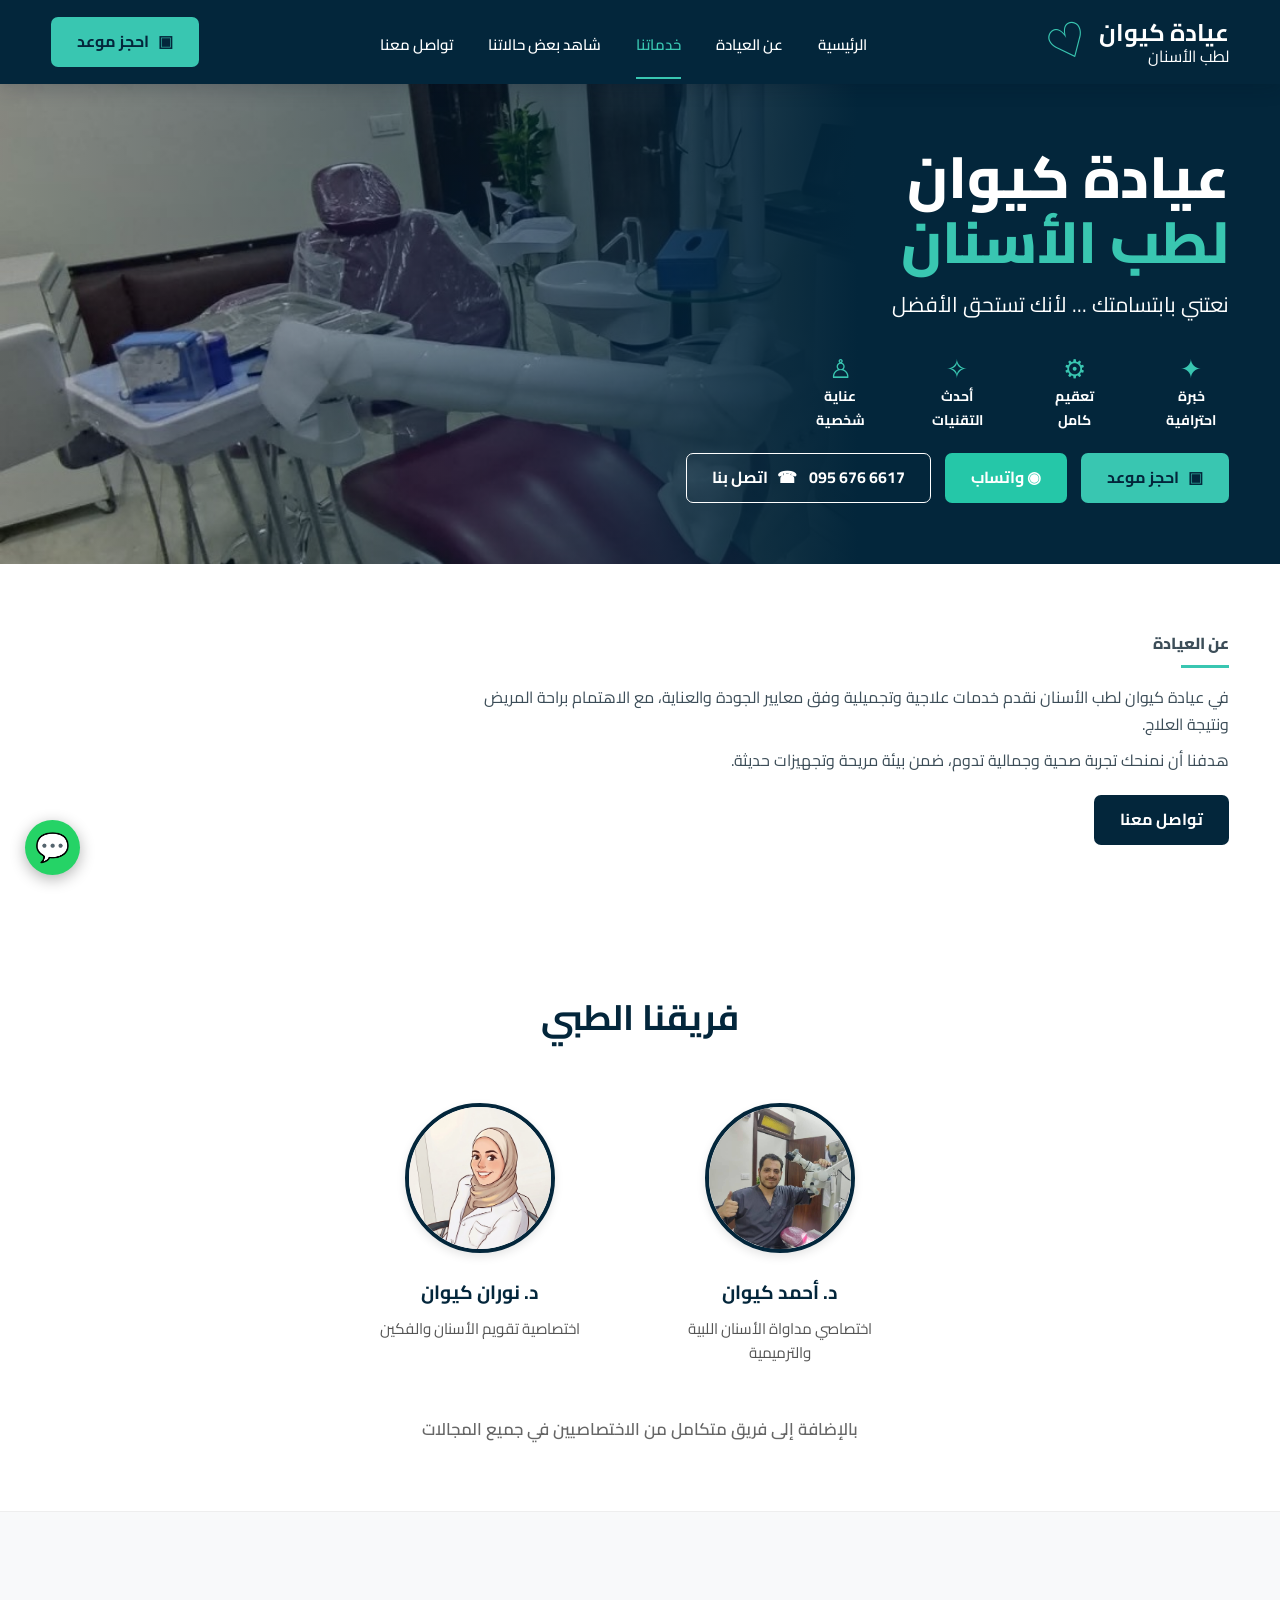
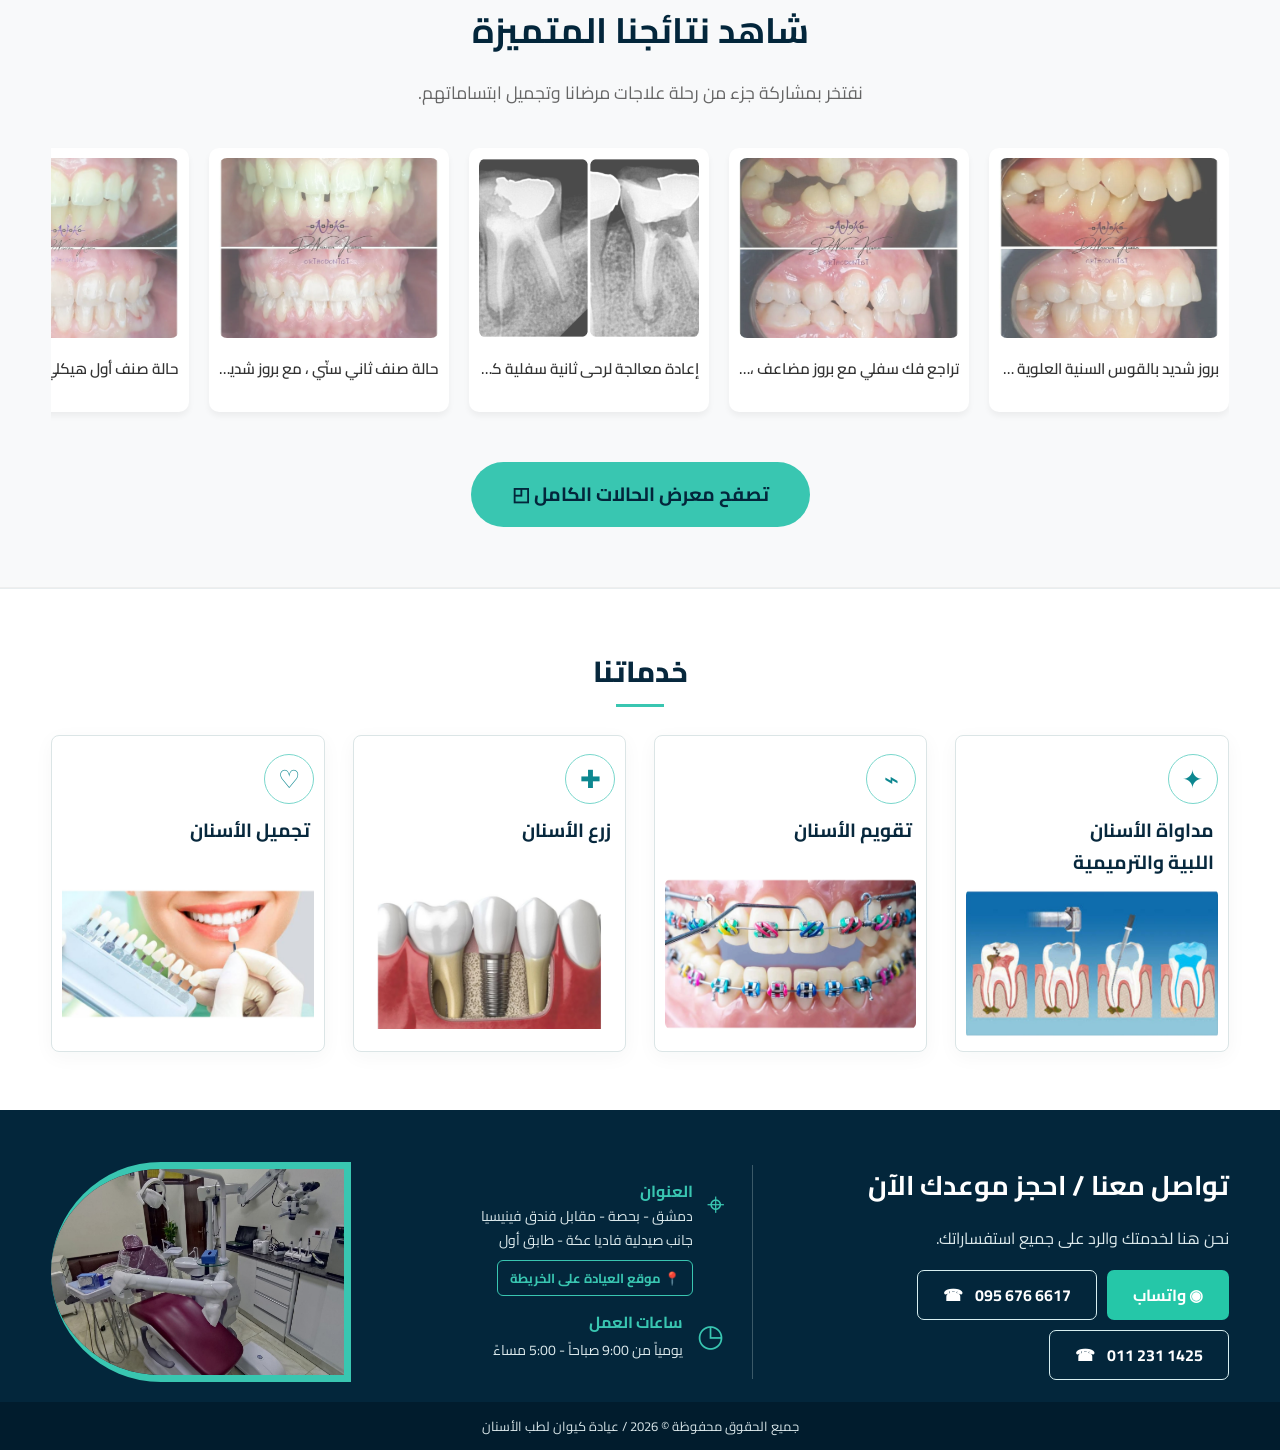
==== commit 2df846a4: "Update index.html" ====
--- a/index.html
+++ b/index.html
@@ -193,7 +193,7 @@
       </div>
       <div class="contact-info">
         <div class="info-row"><span class="info-icon">⌖</span><div><strong>العنوان</strong><a class="location-link" href="https://maps.app.goo.gl/LBmP9zxNT2rYELF67" target="_blank" rel="noopener"><span>دمشق - بحصة - مقابل فندق فينيسيا<br>جانب صيدلية فاديا عكة - طابق أول</span><b>📍 موقع العيادة على الخريطة</b></a></div></div>
-        <div class="info-row"><span class="info-icon">◷</span><div><strong>ساعات العمل</strong><p>يومياً من 9:00 صباحاً - 8:00 مساءً</p></div></div>
+        <div class="info-row"><span class="info-icon">◷</span><div><strong>ساعات العمل</strong><p>يومياً من 9:00 صباحاً - 5:00 مساءً</p></div></div>
       </div>
       <div class="contact-photo"><img src="assets/clinic-room.jpg" alt="غرفة العلاج في عيادة كيوان"></div>
     </div>
